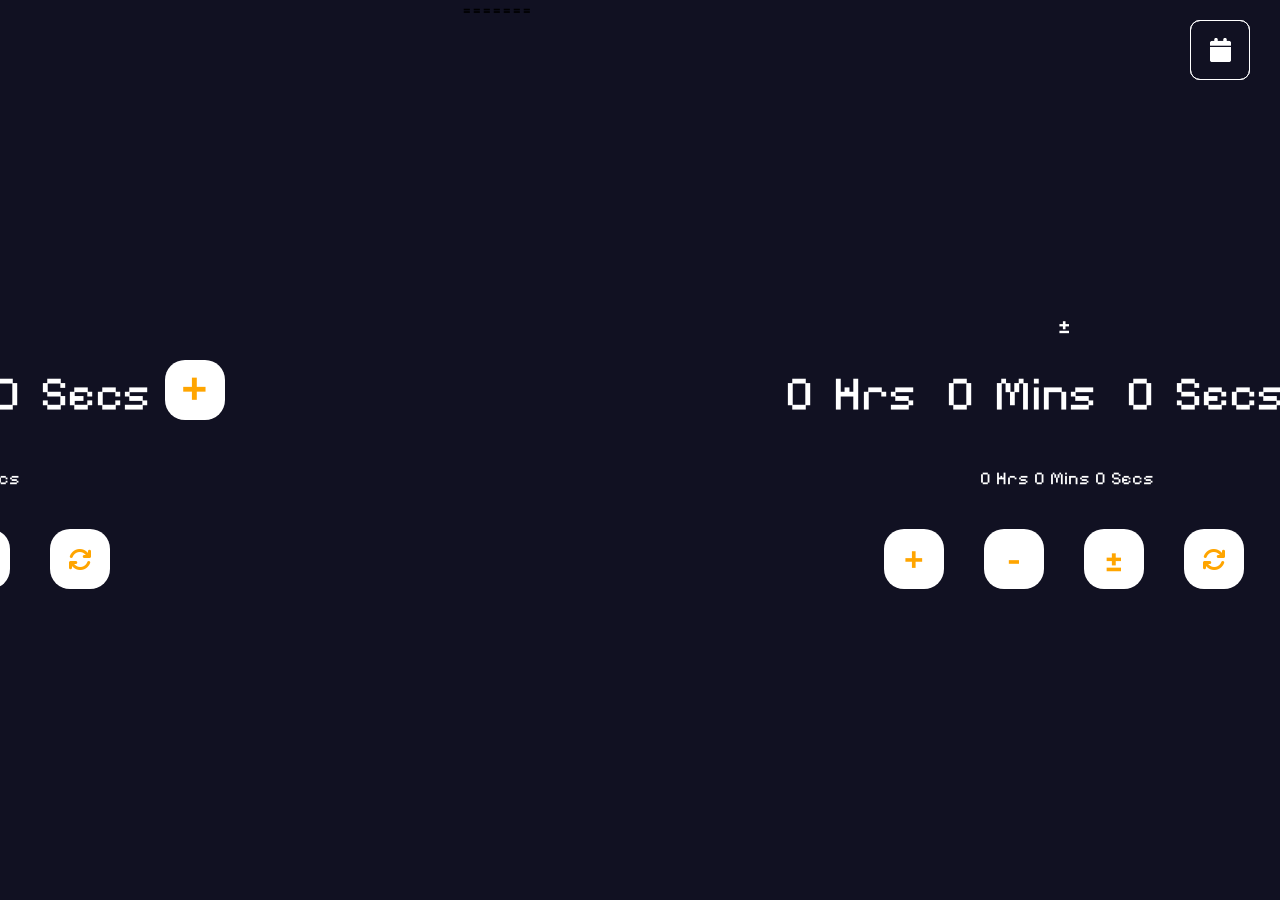
==== index.html @ 6a57f481 "changed index.html" ====
<<<<<<< HEAD
<!DOCTYPE html>
<html lang="en">
<head>
    <link rel="stylesheet" href="https://cdnjs.cloudflare.com/ajax/libs/font-awesome/6.6.0/css/all.min.css" integrity="sha512-Kc323vGBEqzTmouAECnVceyQqyqdsSiqLQISBL29aUW4U/M7pSPA/gEUZQqv1cwx4OnYxTxve5UMg5GT6L4JJg==" crossorigin="anonymous" referrerpolicy="no-referrer" />
    <meta charset="UTF-8">
    <meta name="viewport" content="width=device-width, initial-scale=1.0">
    <title>Document</title>
    <style>
 
@import url('https://fonts.googleapis.com/css2?family=Pixelify+Sans:wght@400..700&display=swap');

*{
    box-sizing: border-box;
    margin:0;
    padding:0;
}

::selection{
    background-color: orange;
}

::-webkit-scrollbar{
width:4px;
}
::-webkit-scrollbar-track{
    background-color: #112;
}

::-webkit-scrollbar-thumb{
    background-color:orange;
    border-radius: 10px;
}

::-webkit-scrollbar:hover ::-webkit-scrollbar{
    width:8px;
    transition:all 0.3s;
}

body{
    background-color: #112;
    font-family: "Pixelify Sans";
    display: flex;
    justify-content: center;
 height:100vh;
 width:100vw;
 overflow-x: hidden;
}

.container{
    width:80vw;
    color:white;
    display:flex;
    flex-direction: column;
 align-items: center;
 justify-content: center;
    padding:30px;
    margin:20px;
}

.timer{
    display: flex;
    flex-direction: row;
    font-size: 48px;
}

.total-time{
    display: flex;
    justify-content: center;
    margin:40px 0;
    font-size: 18px;
}

.select{
    padding:5px;
    border-radius: 15px;
    margin:0 10px;
    transition:all 0.25s;
}

.select:hover{
    cursor:pointer;
}

.total-time span{
    margin:0 5px;
}

.plus-button{
    font-family: "Pixelify Sans";
    display: flex;
    justify-content: center;
    height:60px;
    width:60px;
    border-radius: 20px;
    background-color: white;
    color:orange;
    position: relative;
    /* left:30px; */
    transition: all 0.3s;
}

.plus-button:hover{
    background-color: orange;
    color:white;
    transition: all 0.3s;
    cursor: pointer;
}

.plus-button:active{
    background-color: orangered;
    transition:all 0.3s;
}

.plus{

}

.touch-controls{
    display: flex;
    flex-direction: column;
    justify-content: center;
    align-items: center;
    width:100vw;
}

.toggle-button-container{
    display: none;
    flex-direction: row;
    justify-content: center;
    align-items: center;
    width:inherit;
    margin-bottom:20px;
}

.toggle-button{
    border:2px solid white;
    border-radius: 20px;
    display: flex;
    justify-content: center;
    align-items: center;
    height:60px;
    width:min(400px,80vw);
    transition:all 0.3s;
}

.toggle-button:hover{
    cursor: pointer;
    color:#112;
    background-color: white;
    transition:all 0.3s;
}

.toggle-button:active{
    background-color: #aaa;
    border-color: #aaa;
}

.other-controls{
    display: flex;
    flex-direction: row;
    justify-content: center;
    align-items: center;
}

.other-controls div{
    display: flex;
    flex-direction: row;
    align-items: center;
    justify-content: center;
    margin:0 20px;
    padding:20px;
    font-size: 36px;
}

.increment-amount{
    margin-top:20px;
    position: relative;
    bottom:20px;
    font-size: 24px;
}

.progress{

    width:100%;
    color:white;
    padding: 20px 0;
    position: relative;
    /* display: flex; */
    flex-direction: column;
    justify-content: flex-start;
    overflow: auto;
    
}

#reset{
    display: flex;
    font-size: 24px;
}

.tile{
    background-color: #112;
}

.progress .tile{
    margin:0;
    display: flex;
    flex-direction: column;
    justify-content: flex-start;
    padding:10px 0;
    border: 1px solid white;
    width:100%;
    height:auto;
    margin:auto;
}

.progress-container{
    display: none;
    flex-direction: column;
    justify-content:flex-start;
    position: absolute;
    right:20px;
    top:10px;
    border:1px solid white;
    border-radius: 10px;
    height:auto;
    max-height: 300px;
    width:250px;
    /* background-image: repeating-linear-gradient(40deg, grey 0%, grey 2.5%, white 2.5%, white 5%); */
    backdrop-filter: blur(3px);
    overflow: hidden;
    z-index: 5;
}

.tile h4{
    margin:5px;
}
.tile h4.day{
    text-decoration: underline;
}

.minimize{
    position: absolute;
    top:-40px;
    left:-10px;
    padding:20px;
    color:white;
    font-size: 48px;
    width:20px;
    height:20px;
    background-color: red;
    
}

.minimize:hover{
    cursor: pointer;
}

.borders{
    height:30px;
    width:100%;
    background-image: repeating-linear-gradient(40deg, grey 0%, grey 2.5%, white 2.5%, white 5%);
}

#calendar-icon{
    display: flex;
    justify-content: center;
    align-items: center;
    color:white;
    font-size: 24px;
    border:1px solid white;
    position:absolute;
    top:20px;
    right:30px;
    width:60px;
    height:60px;
    border-radius: 10px;
    padding:10px;
    
}

#calendar-icon:hover{
    background-color: rgb(53, 53, 97);
    cursor: pointer;
}
#calendar-icon:active{
    background-color: rgb(38, 38, 97);
}

@media only screen and (max-width: 650px){
    .timer{
        flex-direction: column;
        align-items: center;
    }

    .select{
        display: flex;
        justify-content: flex-start;
        align-items: center;
        margin:0 15px;
        width:100%;
    }

    #add{
        margin-top:20px;
        display: flex;
        justify-content: center;
        align-items: center;
        padding:20px;
        font-size: 24px;
        width:auto;
    }

    .toggle-button-container{
        display: flex;
    }

    #reset{
        display: none;
    }

    .other-controls{
        justify-content: space-around;
        width:80vw;
    }

    .other-controls div{
        margin:0;
    }
}
    </style>
</head>
<body>
    <!DOCTYPE html>
<html lang="en">
<head>
    <link rel="stylesheet" href="https://cdnjs.cloudflare.com/ajax/libs/font-awesome/6.6.0/css/all.min.css" integrity="sha512-Kc323vGBEqzTmouAECnVceyQqyqdsSiqLQISBL29aUW4U/M7pSPA/gEUZQqv1cwx4OnYxTxve5UMg5GT6L4JJg==" crossorigin="anonymous" referrerpolicy="no-referrer" />
    <link rel="stylesheet" href="styles.css">
    <meta charset="UTF-8">
    <meta name="viewport" content="width=device-width, initial-scale=1.0">
    <title>Document</title>
</head>
<body>
    <div id="calendar-icon">
        <i class="fa fa-calendar" aria-hidden="true"></i>
    </div>
    <div class="progress-container">
        <div id="minimize" class="minimize">-</div>
        <div class="borders"></div>
        <div id='progress' class="progress">
            
            <!-- <div class="tile">
                <h4 class="day">Jul 27, 2024</h4>
                <h4 class="duration">8hrs 47min 13secs</h4>
            </div>
            <div class="tile">
                <h4 class="day">Jul 27, 2024</h4>
                <h4 class="duration">8hrs 47min 13secs</h4>
            </div>
            <div class="tile">
                <h4 class="day">Jul 27, 2024</h4>
                <h4 class="duration">8hrs 47min 13secs</h4>
            </div>
            <div class="tile">
                <h4 class="day">Jul 27, 2024</h4>
                <h4 class="duration">8hrs 47min 13secs</h4>
            </div> -->
        </div>
        <div class="borders"></div>
    </div>
    <div class="container">
        <div class="increment-amount">± <span id="amount"></span></div>
        <div class="timer">
            <span class="select" index="0"><span id="hrs">0&nbsp;</span> Hrs </span> <span class="select" index="1"><span id="mins">0&nbsp;</span> Mins </span> <span class="select" index="2"><span id="secs">0&nbsp;</span> Secs</span>
            <div class="plus-button" id="add">+</div>
        </div>
        <!-- ↵ -->
        

        <div class="total-time"><span id="total-hrs">0</span> Hrs <span id="total-mins">0</span> Mins <span id="total-secs">0</span> Secs</div>
<div class="touch-controls">
    <div class="toggle-button-container">
        <div id='toggle-button' class="toggle-button">± Toggle</div>
    </div>
    <div class="other-controls">
        <div id='plus' class="plus-button">+</div>
        <div id="minus" class="plus-button">-</div>
        <div id="toggle" class="plus-button">±</div>
        <div id="reset" class="plus-button"><i class="fa fa-refresh" aria-hidden="true"></i></div>
    </div>
</div>
    </div>

    
    <!-- Water Alarm -->
    <audio id="water-alarm">
        <source src="pouring_water_short.mp3" type="audio/ogg">
    </audio>

    <!-- Key Press Sounds -->
     <audio id="key-press-1">
        <source src="key_press_1.mp3" type="audio/ogg">
     </audio>

     <audio id="key-press-2">
        <source src="key_press_2.mp3" type="audio/ogg">
     </audio>

     <audio id="key-press-3">
        <source src="key_press_3.mp3" type="audio/ogg">
     </audio>

     <audio id="key-press-4">
        <source src="key_press_4.mp3" type="audio/ogg">
     </audio>

     <audio id="key-press-5">
        <source src="key_press_5.mp3" type="audio/ogg">
     </audio>

     <audio id="key-press-6">
        <source src="key_press_6.mp3" type="audio/ogg">
     </audio>

     <audio id="key-press-7">
        <source src="key_press_7.mp3" type="audio/ogg">
     </audio>
     
    <script src="index.js"></script> 

<script>
    let hrs = document.getElementById('hrs');
let mins = document.getElementById('mins');
let secs = document.getElementById('secs');
let totalHrs = document.getElementById('total-hrs');
let totalMins = document.getElementById('total-mins');
let totalSecs = document.getElementById('total-secs');
let amount = document.getElementById('amount');
let changeFactorHrs = 1;
let changeFactorMins = 10;
let changeFactorSecs = 10;
let incrMode = 0;
let changeFactor = changeFactorMins;
let select = [hrs,mins,secs];
let activeField = mins.id;
let selectIndex = 1;
let currAmount = changeFactorMins;
let progress = document.getElementById('progress');
let progressContainer = document.getElementsByClassName('progress-container')[0];
let date = new Date();
let today = generateDate(date);
let showProgress = false;

initTiles();
console.log(localStorage);
let totalDuration = (localStorage.getItem("current"))?(localStorage.getItem("current").split(',')):(localStorage.setItem("current","0,0,0"),['0','0','0']);
[totalHrs.innerHTML,totalMins.innerHTML,totalSecs.innerHTML] = [...totalDuration];
if(localStorage.getItem('current_date') === null)
    localStorage.setItem("current_date",`${today}`);
if(today != localStorage.getItem("current_date")){
    console.log("new entry");
    localStorage.setItem(`${localStorage.getItem("current_date")}`,`${localStorage.getItem("current")}`);
    initTiles();
    localStorage.setItem("current","0,0,0");
    localStorage.setItem("current_date",`${today}`);
    [totalHrs.innerHTML,totalMins.innerHTML,totalSecs.innerHTML] = ['0','0','0'];
}

amount.innerHTML = changeFactorMins;

    document.getElementsByClassName('select')[1].style.backgroundColor="orange";


    function generateDate(date){
        let year = date.getFullYear();
        let month = (date.getMonth()+1).toString().padStart(2,'0');
        let day = (date.getDate()).toString().padStart(2,'0');
        let dayName = date.toLocaleDateString('en-US',{weekday:'short'});
        return `_${day}-${month}-${year}-${dayName}`;
    }

    function clearSelection(){
        document.querySelectorAll('.select').forEach((field)=>{
            field.style.backgroundColor="";
        });
    }

    function selectField(i){
        playKeyPress(switchKeySound);
        clearSelection();
        
        activeField = document.getElementsByClassName('select')[i].children[0].id;
        document.getElementsByClassName('select')[i].style.backgroundColor="orange";
        if(activeField == "hrs"){
            changeFactor = changeFactorHrs;
        }
        if(activeField == "mins"){
            changeFactor = changeFactorMins;
        }
        if(activeField == "secs"){
            changeFactor = changeFactorSecs;
        }
        setAmount();
    }

    function toggle(){
        playKeyPress(toggleKeySound);
        incrMode = !incrMode;
        setAmount();
    }

    function reset(){
        playKeyPress(resetKeySound);
        document.getElementById(activeField).innerHTML = `${0}&nbsp;`;
    }

    function setAmount(){
        if(incrMode){
            amount.innerHTML = "1";
            return;
        }
        if(activeField == "hrs"){
            amount.innerHTML = changeFactorHrs;
        }
        if(activeField == "mins"){
            amount.innerHTML = changeFactorMins;
        }
        if(activeField == "secs"){
            amount.innerHTML = changeFactorSecs;
        }
    }

    function plus(){
        playKeyPress(changeKeySound);
        let val = parseInt(document.getElementById(activeField).innerHTML);
        document.getElementById(activeField).innerHTML = `${(val + (incrMode?1:changeFactor))%60}&nbsp;`;
    }

    function minus(){
        playKeyPress(changeKeySound);
        let val = parseInt(document.getElementById(activeField).innerHTML);
        if((val - (incrMode?1:changeFactor)) >= 0)
        document.getElementById(activeField).innerHTML = `${val - (incrMode?1:changeFactor)}&nbsp;`;
    }

    function updateTimer(hrs,mins,secs){
        let _secs = (parseInt(totalSecs.innerHTML))+secs;
        let _mins = (parseInt(totalMins.innerHTML))+mins;
        let _hrs = (parseInt(totalHrs.innerHTML))+hrs;
        totalHrs.innerHTML = _hrs + parseInt(_mins/60);
        totalMins.innerHTML =  _mins%60+ parseInt(_secs/60);
        totalSecs.innerHTML = _secs%60;
        localStorage.setItem("current",`${totalHrs.innerHTML},${totalMins.innerHTML},${totalSecs.innerHTML}`);
    }

    function playKeyPress(keySound){
        let keyPress = document.getElementById(`key-press-${keySound}`);
        keyPress.currentTime = 0;
        keyPress.play();
    }

    function sendUpdate(){
        playKeyPress(enterKeySound);
        let _hrs = parseInt(hrs.innerHTML);
        let _mins = parseInt(mins.innerHTML);
        let _secs = parseInt(secs.innerHTML);
        updateTimer(_hrs,_mins,_secs);
    }

    function resetValues(){
        playKeyPress(resetKeySound);
        for(let i=0;i<3;i++)
            document.getElementsByClassName('select')[i].children[0].innerHTML = `${0}&nbsp;`;
        incrMode = 0;
        setAmount();
    }

    function initTiles(){
        progress.innerHTML = "";
        let keys = Object.keys(localStorage);
        keys.sort();
        for(let i=0;i<keys.length;i++){
            let key = keys[i];
            if(key[0] == "_"){
                generateTile(key);
            }
        }
    }
    
    function generateTile(date){
        let current = localStorage.getItem(`${date}`).split(',');
        date = date.substr(1).split('-');
        let month = new Date(parseInt(date[2]),parseInt(date[1])-1);
        month = month.toLocaleDateString('en-US',{month:'short'});
        progress.insertAdjacentHTML('beforeend',`
            <div class="tile">
            <h4 class="day">${date[3]}, ${date[0]} ${month} ${date[2]} </h4>
            <h4 class="duration">${current[0]}Hrs ${current[1]}Mins ${current[2]}Secs</h4>
            </div>
            `);        
    }


document.getElementById('plus').addEventListener('click',plus);
document.getElementById('minus').addEventListener('click',minus);
document.getElementById('toggle-button').addEventListener('click',toggle);
document.getElementById('toggle').addEventListener('click',toggle);
document.getElementById('reset').addEventListener('click',reset);
document.getElementById('calendar-icon').addEventListener('click',()=>{
    playKeyPress(switchKeySound);
    progressContainer.style.display="flex";
    document.getElementById('calendar-icon').style.display="none";
});

document.getElementById('minimize').addEventListener('click',()=>{
    playKeyPress(switchKeySound);
    progressContainer.style.display="none";
    document.getElementById('calendar-icon').style.display="flex";
})
    
document.getElementById('add').addEventListener('click',()=>{
    sendUpdate();
    resetValues();
});
document.querySelectorAll('.select').forEach((field)=>{
    
    field.addEventListener('click',()=>{
        clearSelection();
        selectField(field.getAttribute('index'));
    });
});
document.body.addEventListener('keydown',(e)=>{
    let key = e.key;
    // e.preventDefault();
    
    if(e.ctrlKey && key == "r"){
        resetValues();
    }

    if(key == "r"){
        reset();
    }

    if(key == "e"){
        toggle();
         
    }

    if(key == "ArrowRight"){
        
        selectIndex = (selectIndex+1)%3;
        selectField(selectIndex);
    }
    if(key == "ArrowLeft"){
        
        selectIndex = (selectIndex-1 + 3)%3;
        selectField(selectIndex);
    }
    
    if(key == "d"){
        plus();
         
    }
    if(key == "s"){
        minus();
         
    }

    if(key == "Enter"){
        
        sendUpdate();
        resetValues();
    }
});

window.addEventListener('load',()=>{
    if(window.innerWidth <= 700){
        document.getElementById('add').innerHTML = "+ Add Duration";
    } else {
        document.getElementById('add').innerHTML = "+";
    }
})

window.addEventListener('resize',()=>{
    if(window.innerWidth <= 700){
        document.getElementById('add').innerHTML = "+ Add Duration";
    } else {
        document.getElementById('add').innerHTML = "+";
    }
})

//Water alarm

let waterAlarm = document.getElementById('water-alarm');
let time = (1000) * 60 * 60;
// time = 10000;
setInterval(() => {
    waterAlarm.play();
}, time);


// Key press sounds 
let enterKeySound = 1;
let changeKeySound = 3;
let resetKeySound = 4;
let toggleKeySound = 6;
let switchKeySound = 7;
</script> 
</body>
</html>
=======
<!DOCTYPE html>
<html lang="en">
<head>
    <link rel="stylesheet" href="https://cdnjs.cloudflare.com/ajax/libs/font-awesome/6.6.0/css/all.min.css" integrity="sha512-Kc323vGBEqzTmouAECnVceyQqyqdsSiqLQISBL29aUW4U/M7pSPA/gEUZQqv1cwx4OnYxTxve5UMg5GT6L4JJg==" crossorigin="anonymous" referrerpolicy="no-referrer" />
    <meta charset="UTF-8">
    <meta name="viewport" content="width=device-width, initial-scale=1.0">
    <title>Document</title>
    <style>
 
@import url('https://fonts.googleapis.com/css2?family=Pixelify+Sans:wght@400..700&display=swap');

*{
    box-sizing: border-box;
    margin:0;
    padding:0;
}

::selection{
    background-color: orange;
}

::-webkit-scrollbar{
width:4px;
}
::-webkit-scrollbar-track{
    background-color: #112;
}

::-webkit-scrollbar-thumb{
    background-color:orange;
    border-radius: 10px;
}

::-webkit-scrollbar:hover ::-webkit-scrollbar{
    width:8px;
    transition:all 0.3s;
}

body{
    background-color: #112;
    font-family: "Pixelify Sans";
    display: flex;
    justify-content: center;
 height:100vh;
 width:100vw;
 overflow-x: hidden;
}

.container{
    width:80vw;
    color:white;
    display:flex;
    flex-direction: column;
 align-items: center;
 justify-content: center;
    padding:30px;
    margin:20px;
}

.timer{
    display: flex;
    flex-direction: row;
    font-size: 48px;
}

.total-time{
    display: flex;
    justify-content: center;
    margin:40px 0;
    font-size: 18px;
}

.select{
    padding:5px;
    border-radius: 15px;
    margin:0 10px;
    transition:all 0.25s;
}

.select:hover{
    cursor:pointer;
}

.total-time span{
    margin:0 5px;
}

.plus-button{
    font-family: "Pixelify Sans";
    display: flex;
    justify-content: center;
    height:60px;
    width:60px;
    border-radius: 20px;
    background-color: white;
    color:orange;
    position: relative;
    /* left:30px; */
    transition: all 0.3s;
}

.plus-button:hover{
    background-color: orange;
    color:white;
    transition: all 0.3s;
    cursor: pointer;
}

.plus-button:active{
    background-color: orangered;
    transition:all 0.3s;
}

.plus{

}

.touch-controls{
    display: flex;
    flex-direction: column;
    justify-content: center;
    align-items: center;
    width:100vw;
}

.toggle-button-container{
    display: none;
    flex-direction: row;
    justify-content: center;
    align-items: center;
    width:inherit;
    margin-bottom:20px;
}

.toggle-button{
    border:2px solid white;
    border-radius: 20px;
    display: flex;
    justify-content: center;
    align-items: center;
    height:60px;
    width:min(400px,80vw);
    transition:all 0.3s;
}

.toggle-button:hover{
    cursor: pointer;
    color:#112;
    background-color: white;
    transition:all 0.3s;
}

.toggle-button:active{
    background-color: #aaa;
    border-color: #aaa;
}

.other-controls{
    display: flex;
    flex-direction: row;
    justify-content: center;
    align-items: center;
}

.other-controls div{
    display: flex;
    flex-direction: row;
    align-items: center;
    justify-content: center;
    margin:0 20px;
    padding:20px;
    font-size: 36px;
}

.increment-amount{
    margin-top:20px;
    position: relative;
    bottom:20px;
    font-size: 24px;
}

.progress{

    width:100%;
    color:white;
    padding: 20px 0;
    position: relative;
    /* display: flex; */
    flex-direction: column;
    justify-content: flex-start;
    overflow: auto;
    
}

#reset{
    display: flex;
    font-size: 24px;
}

.tile{
    background-color: #112;
}

.progress .tile{
    margin:0;
    display: flex;
    flex-direction: column;
    justify-content: flex-start;
    padding:10px 0;
    border: 1px solid white;
    width:100%;
    height:auto;
    margin:auto;
}

.progress-container{
    display: none;
    flex-direction: column;
    justify-content:flex-start;
    position: absolute;
    right:20px;
    top:10px;
    border:1px solid white;
    border-radius: 10px;
    height:auto;
    max-height: 300px;
    width:250px;
    /* background-image: repeating-linear-gradient(40deg, grey 0%, grey 2.5%, white 2.5%, white 5%); */
    backdrop-filter: blur(3px);
    overflow: hidden;
    z-index: 5;
}

.tile h4{
    margin:5px;
}
.tile h4.day{
    text-decoration: underline;
}

.minimize{
    position: absolute;
    top:-40px;
    left:-10px;
    padding:20px;
    color:white;
    font-size: 48px;
    width:20px;
    height:20px;
    background-color: red;
    
}

.minimize:hover{
    cursor: pointer;
}

.borders{
    height:30px;
    width:100%;
    background-image: repeating-linear-gradient(40deg, grey 0%, grey 2.5%, white 2.5%, white 5%);
}

#calendar-icon{
    display: flex;
    justify-content: center;
    align-items: center;
    color:white;
    font-size: 24px;
    border:1px solid white;
    position:absolute;
    top:20px;
    right:30px;
    width:60px;
    height:60px;
    border-radius: 10px;
    padding:10px;
    
}

#calendar-icon:hover{
    background-color: rgb(53, 53, 97);
    cursor: pointer;
}
#calendar-icon:active{
    background-color: rgb(38, 38, 97);
}

@media only screen and (max-width: 650px){
    .timer{
        flex-direction: column;
        align-items: center;
    }

    .select{
        display: flex;
        justify-content: flex-start;
        align-items: center;
        margin:0 15px;
        width:100%;
    }

    #add{
        margin-top:20px;
        display: flex;
        justify-content: center;
        align-items: center;
        padding:20px;
        font-size: 24px;
        width:auto;
    }

    .toggle-button-container{
        display: flex;
    }

    #reset{
        display: none;
    }

    .other-controls{
        justify-content: space-around;
        width:80vw;
    }

    .other-controls div{
        margin:0;
    }
}
    </style>
</head>
<body>
    <!DOCTYPE html>
<html lang="en">
<head>
    <link rel="stylesheet" href="https://cdnjs.cloudflare.com/ajax/libs/font-awesome/6.6.0/css/all.min.css" integrity="sha512-Kc323vGBEqzTmouAECnVceyQqyqdsSiqLQISBL29aUW4U/M7pSPA/gEUZQqv1cwx4OnYxTxve5UMg5GT6L4JJg==" crossorigin="anonymous" referrerpolicy="no-referrer" />
    <link rel="stylesheet" href="styles.css">
    <meta charset="UTF-8">
    <meta name="viewport" content="width=device-width, initial-scale=1.0">
    <title>Document</title>
</head>
<body>
    <div id="calendar-icon">
        <i class="fa fa-calendar" aria-hidden="true"></i>
    </div>
    <div class="progress-container">
        <div id="minimize" class="minimize">-</div>
        <div class="borders"></div>
        <div id='progress' class="progress">
            
            <!-- <div class="tile">
                <h4 class="day">Jul 27, 2024</h4>
                <h4 class="duration">8hrs 47min 13secs</h4>
            </div>
            <div class="tile">
                <h4 class="day">Jul 27, 2024</h4>
                <h4 class="duration">8hrs 47min 13secs</h4>
            </div>
            <div class="tile">
                <h4 class="day">Jul 27, 2024</h4>
                <h4 class="duration">8hrs 47min 13secs</h4>
            </div>
            <div class="tile">
                <h4 class="day">Jul 27, 2024</h4>
                <h4 class="duration">8hrs 47min 13secs</h4>
            </div> -->
        </div>
        <div class="borders"></div>
    </div>
    <div class="container">
        <div class="increment-amount">± <span id="amount"></span></div>
        <div class="timer">
            <span class="select" index="0"><span id="hrs">0&nbsp;</span> Hrs </span> <span class="select" index="1"><span id="mins">0&nbsp;</span> Mins </span> <span class="select" index="2"><span id="secs">0&nbsp;</span> Secs</span>
            <div class="plus-button" id="add">+</div>
        </div>
        <!-- ↵ -->
        

        <div class="total-time"><span id="total-hrs">0</span> Hrs <span id="total-mins">0</span> Mins <span id="total-secs">0</span> Secs</div>
<div class="touch-controls">
    <div class="toggle-button-container">
        <div id='toggle-button' class="toggle-button">± Toggle</div>
    </div>
    <div class="other-controls">
        <div id='plus' class="plus-button">+</div>
        <div id="minus" class="plus-button">-</div>
        <div id="toggle" class="plus-button">±</div>
        <div id="reset" class="plus-button"><i class="fa fa-refresh" aria-hidden="true"></i></div>
    </div>
</div>
    </div>

    
    <!-- Water Alarm -->
    <audio id="water-alarm">
        <source src="pouring_water_short.mp3" type="audio/ogg">
    </audio>

    <!-- Key Press Sounds -->
     <audio id="key-press-1">
        <source src="key_press_1.mp3" type="audio/ogg">
     </audio>

     <audio id="key-press-2">
        <source src="key_press_2.mp3" type="audio/ogg">
     </audio>

     <audio id="key-press-3">
        <source src="key_press_3.mp3" type="audio/ogg">
     </audio>

     <audio id="key-press-4">
        <source src="key_press_4.mp3" type="audio/ogg">
     </audio>

     <audio id="key-press-5">
        <source src="key_press_5.mp3" type="audio/ogg">
     </audio>

     <audio id="key-press-6">
        <source src="key_press_6.mp3" type="audio/ogg">
     </audio>

     <audio id="key-press-7">
        <source src="key_press_7.mp3" type="audio/ogg">
     </audio>
     
    <script src="index.js"></script> 

<script>
    let hrs = document.getElementById('hrs');
let mins = document.getElementById('mins');
let secs = document.getElementById('secs');
let totalHrs = document.getElementById('total-hrs');
let totalMins = document.getElementById('total-mins');
let totalSecs = document.getElementById('total-secs');
let amount = document.getElementById('amount');
let changeFactorHrs = 1;
let changeFactorMins = 10;
let changeFactorSecs = 10;
let incrMode = 0;
let changeFactor = changeFactorMins;
let select = [hrs,mins,secs];
let activeField = mins.id;
let selectIndex = 1;
let currAmount = changeFactorMins;
let progress = document.getElementById('progress');
let progressContainer = document.getElementsByClassName('progress-container')[0];
let date = new Date();
let today = generateDate(date);
let showProgress = false;

initTiles();
console.log(localStorage);
let totalDuration = (localStorage.getItem("current"))?(localStorage.getItem("current").split(',')):(localStorage.setItem("current","0,0,0"),['0','0','0']);
[totalHrs.innerHTML,totalMins.innerHTML,totalSecs.innerHTML] = [...totalDuration];
if(localStorage.getItem('current_date') === null)
    localStorage.setItem("current_date",`${today}`);
if(today != localStorage.getItem("current_date")){
    console.log("new entry");
    localStorage.setItem(`${localStorage.getItem("current_date")}`,`${localStorage.getItem("current")}`);
    initTiles();
    localStorage.setItem("current","0,0,0");
    localStorage.setItem("current_date",`${today}`);
    [totalHrs.innerHTML,totalMins.innerHTML,totalSecs.innerHTML] = ['0','0','0'];
}

amount.innerHTML = changeFactorMins;

    document.getElementsByClassName('select')[1].style.backgroundColor="orange";


    function generateDate(date){
        let year = date.getFullYear();
        let month = (date.getMonth()+1).toString().padStart(2,'0');
        let day = (date.getDate()).toString().padStart(2,'0');
        let dayName = date.toLocaleDateString('en-US',{weekday:'short'});
        return `_${day}-${month}-${year}-${dayName}`;
    }

    function clearSelection(){
        document.querySelectorAll('.select').forEach((field)=>{
            field.style.backgroundColor="";
        });
    }

    function selectField(i){
        playKeyPress(switchKeySound);
        clearSelection();
        
        activeField = document.getElementsByClassName('select')[i].children[0].id;
        document.getElementsByClassName('select')[i].style.backgroundColor="orange";
        if(activeField == "hrs"){
            changeFactor = changeFactorHrs;
        }
        if(activeField == "mins"){
            changeFactor = changeFactorMins;
        }
        if(activeField == "secs"){
            changeFactor = changeFactorSecs;
        }
        setAmount();
    }

    function toggle(){
        playKeyPress(toggleKeySound);
        incrMode = !incrMode;
        setAmount();
    }

    function reset(){
        playKeyPress(resetKeySound);
        document.getElementById(activeField).innerHTML = `${0}&nbsp;`;
    }

    function setAmount(){
        if(incrMode){
            amount.innerHTML = "1";
            return;
        }
        if(activeField == "hrs"){
            amount.innerHTML = changeFactorHrs;
        }
        if(activeField == "mins"){
            amount.innerHTML = changeFactorMins;
        }
        if(activeField == "secs"){
            amount.innerHTML = changeFactorSecs;
        }
    }

    function plus(){
        playKeyPress(changeKeySound);
        let val = parseInt(document.getElementById(activeField).innerHTML);
        document.getElementById(activeField).innerHTML = `${(val + (incrMode?1:changeFactor))%60}&nbsp;`;
    }

    function minus(){
        playKeyPress(changeKeySound);
        let val = parseInt(document.getElementById(activeField).innerHTML);
        if((val - (incrMode?1:changeFactor)) >= 0)
        document.getElementById(activeField).innerHTML = `${val - (incrMode?1:changeFactor)}&nbsp;`;
    }

    function updateTimer(hrs,mins,secs){
        let _secs = (parseInt(totalSecs.innerHTML))+secs;
        let _mins = (parseInt(totalMins.innerHTML))+mins;
        let _hrs = (parseInt(totalHrs.innerHTML))+hrs;
        totalHrs.innerHTML = _hrs + parseInt(_mins/60);
        totalMins.innerHTML =  _mins%60+ parseInt(_secs/60);
        totalSecs.innerHTML = _secs%60;
        localStorage.setItem("current",`${totalHrs.innerHTML},${totalMins.innerHTML},${totalSecs.innerHTML}`);
    }

    function playKeyPress(keySound){
        let keyPress = document.getElementById(`key-press-${keySound}`);
        keyPress.currentTime = 0;
        keyPress.play();
    }

    function sendUpdate(){
        playKeyPress(enterKeySound);
        let _hrs = parseInt(hrs.innerHTML);
        let _mins = parseInt(mins.innerHTML);
        let _secs = parseInt(secs.innerHTML);
        updateTimer(_hrs,_mins,_secs);
    }

    function resetValues(){
        playKeyPress(resetKeySound);
        for(let i=0;i<3;i++)
            document.getElementsByClassName('select')[i].children[0].innerHTML = `${0}&nbsp;`;
        incrMode = 0;
        setAmount();
    }

    function initTiles(){
        progress.innerHTML = "";
        let keys = Object.keys(localStorage);
        keys.sort();
        for(let i=0;i<keys.length;i++){
            let key = keys[i];
            if(key[0] == "_"){
                generateTile(key);
            }
        }
    }
    
    function generateTile(date){
        let current = localStorage.getItem(`${date}`).split(',');
        date = date.substr(1).split('-');
        let month = new Date(parseInt(date[2]),parseInt(date[1])-1);
        month = month.toLocaleDateString('en-US',{month:'short'});
        progress.insertAdjacentHTML('beforeend',`
            <div class="tile">
            <h4 class="day">${date[3]}, ${date[0]} ${month} ${date[2]} </h4>
            <h4 class="duration">${current[0]}Hrs ${current[1]}Mins ${current[2]}Secs</h4>
            </div>
            `);        
    }


document.getElementById('plus').addEventListener('click',plus);
document.getElementById('minus').addEventListener('click',minus);
document.getElementById('toggle-button').addEventListener('click',toggle);
document.getElementById('toggle').addEventListener('click',toggle);
document.getElementById('reset').addEventListener('click',reset);
document.getElementById('calendar-icon').addEventListener('click',()=>{
    playKeyPress(switchKeySound);
    progressContainer.style.display="flex";
    document.getElementById('calendar-icon').style.display="none";
});

document.getElementById('minimize').addEventListener('click',()=>{
    playKeyPress(switchKeySound);
    progressContainer.style.display="none";
    document.getElementById('calendar-icon').style.display="flex";
})
    
document.getElementById('add').addEventListener('click',()=>{
    sendUpdate();
    resetValues();
});
document.querySelectorAll('.select').forEach((field)=>{
    
    field.addEventListener('click',()=>{
        clearSelection();
        selectField(field.getAttribute('index'));
    });
});
document.body.addEventListener('keydown',(e)=>{
    let key = e.key;
    // e.preventDefault();
    
    if(e.ctrlKey && key == "r"){
        resetValues();
    }

    if(key == "r"){
        reset();
    }

    if(key == "e"){
        toggle();
         
    }

    if(key == "ArrowRight"){
        
        selectIndex = (selectIndex+1)%3;
        selectField(selectIndex);
    }
    if(key == "ArrowLeft"){
        
        selectIndex = (selectIndex-1 + 3)%3;
        selectField(selectIndex);
    }
    
    if(key == "d"){
        plus();
         
    }
    if(key == "s"){
        minus();
         
    }

    if(key == "Enter"){
        
        sendUpdate();
        resetValues();
    }
});

window.addEventListener('load',()=>{
    if(window.innerWidth <= 700){
        document.getElementById('add').innerHTML = "+ Add Duration";
    } else {
        document.getElementById('add').innerHTML = "+";
    }
})

window.addEventListener('resize',()=>{
    if(window.innerWidth <= 700){
        document.getElementById('add').innerHTML = "+ Add Duration";
    } else {
        document.getElementById('add').innerHTML = "+";
    }
})

//Water alarm

let waterAlarm = document.getElementById('water-alarm');
let time = (1000) * 60 * 60;
// time = 10000;
setInterval(() => {
    waterAlarm.play();
}, time);


// Key press sounds 
let enterKeySound = 1;
let changeKeySound = 3;
let resetKeySound = 4;
let toggleKeySound = 6;
let switchKeySound = 7;
</script> 
</body>
</html>
>>>>>>> ae5406e02dd4055eccb7bdb966dc157f6a686254
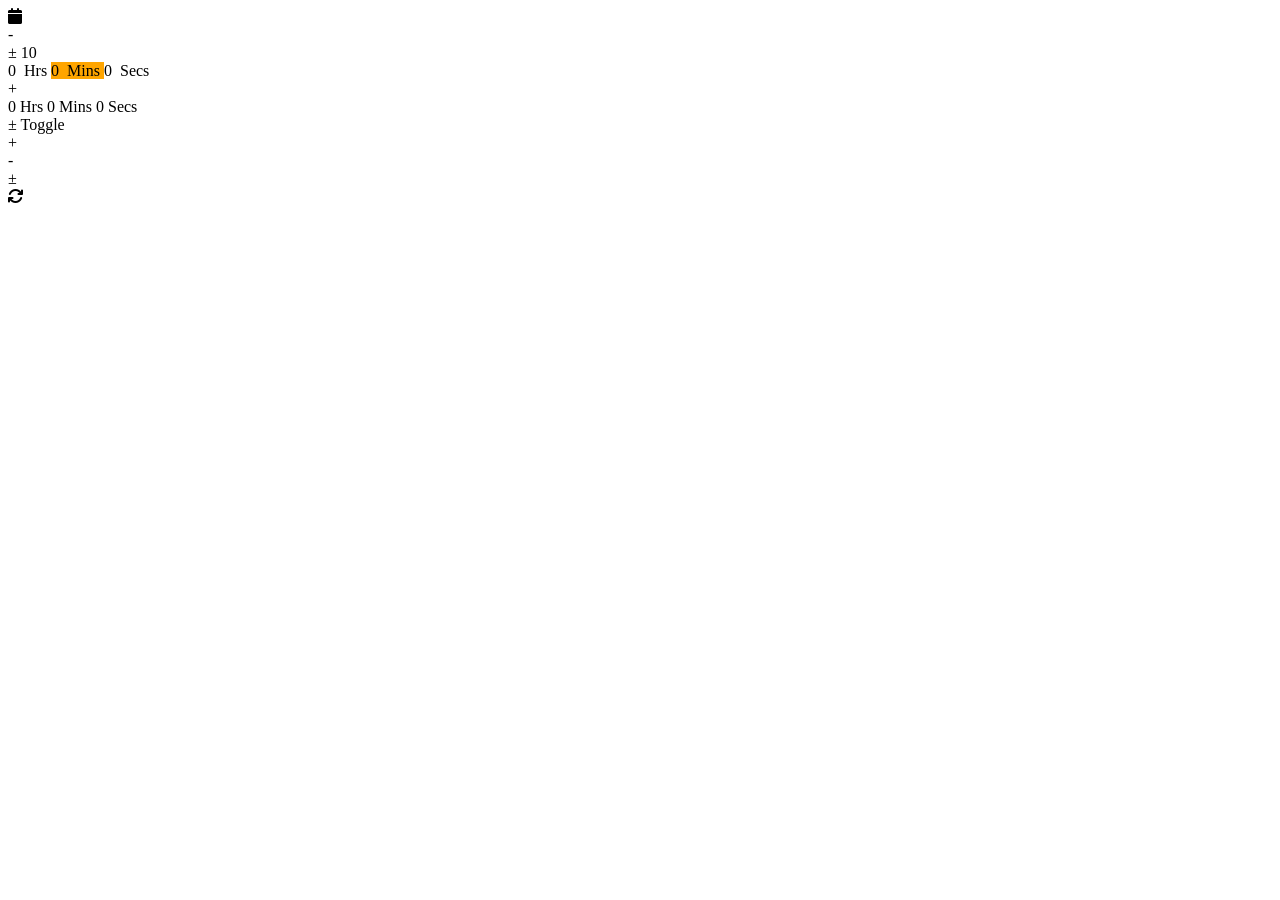
==== commit c9c9774c: "fixed index.html" ====
--- a/index.html
+++ b/index.html
@@ -1,337 +1,4 @@
-<<<<<<< HEAD
 <!DOCTYPE html>
-<html lang="en">
-<head>
-    <link rel="stylesheet" href="https://cdnjs.cloudflare.com/ajax/libs/font-awesome/6.6.0/css/all.min.css" integrity="sha512-Kc323vGBEqzTmouAECnVceyQqyqdsSiqLQISBL29aUW4U/M7pSPA/gEUZQqv1cwx4OnYxTxve5UMg5GT6L4JJg==" crossorigin="anonymous" referrerpolicy="no-referrer" />
-    <meta charset="UTF-8">
-    <meta name="viewport" content="width=device-width, initial-scale=1.0">
-    <title>Document</title>
-    <style>
- 
-@import url('https://fonts.googleapis.com/css2?family=Pixelify+Sans:wght@400..700&display=swap');
-
-*{
-    box-sizing: border-box;
-    margin:0;
-    padding:0;
-}
-
-::selection{
-    background-color: orange;
-}
-
-::-webkit-scrollbar{
-width:4px;
-}
-::-webkit-scrollbar-track{
-    background-color: #112;
-}
-
-::-webkit-scrollbar-thumb{
-    background-color:orange;
-    border-radius: 10px;
-}
-
-::-webkit-scrollbar:hover ::-webkit-scrollbar{
-    width:8px;
-    transition:all 0.3s;
-}
-
-body{
-    background-color: #112;
-    font-family: "Pixelify Sans";
-    display: flex;
-    justify-content: center;
- height:100vh;
- width:100vw;
- overflow-x: hidden;
-}
-
-.container{
-    width:80vw;
-    color:white;
-    display:flex;
-    flex-direction: column;
- align-items: center;
- justify-content: center;
-    padding:30px;
-    margin:20px;
-}
-
-.timer{
-    display: flex;
-    flex-direction: row;
-    font-size: 48px;
-}
-
-.total-time{
-    display: flex;
-    justify-content: center;
-    margin:40px 0;
-    font-size: 18px;
-}
-
-.select{
-    padding:5px;
-    border-radius: 15px;
-    margin:0 10px;
-    transition:all 0.25s;
-}
-
-.select:hover{
-    cursor:pointer;
-}
-
-.total-time span{
-    margin:0 5px;
-}
-
-.plus-button{
-    font-family: "Pixelify Sans";
-    display: flex;
-    justify-content: center;
-    height:60px;
-    width:60px;
-    border-radius: 20px;
-    background-color: white;
-    color:orange;
-    position: relative;
-    /* left:30px; */
-    transition: all 0.3s;
-}
-
-.plus-button:hover{
-    background-color: orange;
-    color:white;
-    transition: all 0.3s;
-    cursor: pointer;
-}
-
-.plus-button:active{
-    background-color: orangered;
-    transition:all 0.3s;
-}
-
-.plus{
-
-}
-
-.touch-controls{
-    display: flex;
-    flex-direction: column;
-    justify-content: center;
-    align-items: center;
-    width:100vw;
-}
-
-.toggle-button-container{
-    display: none;
-    flex-direction: row;
-    justify-content: center;
-    align-items: center;
-    width:inherit;
-    margin-bottom:20px;
-}
-
-.toggle-button{
-    border:2px solid white;
-    border-radius: 20px;
-    display: flex;
-    justify-content: center;
-    align-items: center;
-    height:60px;
-    width:min(400px,80vw);
-    transition:all 0.3s;
-}
-
-.toggle-button:hover{
-    cursor: pointer;
-    color:#112;
-    background-color: white;
-    transition:all 0.3s;
-}
-
-.toggle-button:active{
-    background-color: #aaa;
-    border-color: #aaa;
-}
-
-.other-controls{
-    display: flex;
-    flex-direction: row;
-    justify-content: center;
-    align-items: center;
-}
-
-.other-controls div{
-    display: flex;
-    flex-direction: row;
-    align-items: center;
-    justify-content: center;
-    margin:0 20px;
-    padding:20px;
-    font-size: 36px;
-}
-
-.increment-amount{
-    margin-top:20px;
-    position: relative;
-    bottom:20px;
-    font-size: 24px;
-}
-
-.progress{
-
-    width:100%;
-    color:white;
-    padding: 20px 0;
-    position: relative;
-    /* display: flex; */
-    flex-direction: column;
-    justify-content: flex-start;
-    overflow: auto;
-    
-}
-
-#reset{
-    display: flex;
-    font-size: 24px;
-}
-
-.tile{
-    background-color: #112;
-}
-
-.progress .tile{
-    margin:0;
-    display: flex;
-    flex-direction: column;
-    justify-content: flex-start;
-    padding:10px 0;
-    border: 1px solid white;
-    width:100%;
-    height:auto;
-    margin:auto;
-}
-
-.progress-container{
-    display: none;
-    flex-direction: column;
-    justify-content:flex-start;
-    position: absolute;
-    right:20px;
-    top:10px;
-    border:1px solid white;
-    border-radius: 10px;
-    height:auto;
-    max-height: 300px;
-    width:250px;
-    /* background-image: repeating-linear-gradient(40deg, grey 0%, grey 2.5%, white 2.5%, white 5%); */
-    backdrop-filter: blur(3px);
-    overflow: hidden;
-    z-index: 5;
-}
-
-.tile h4{
-    margin:5px;
-}
-.tile h4.day{
-    text-decoration: underline;
-}
-
-.minimize{
-    position: absolute;
-    top:-40px;
-    left:-10px;
-    padding:20px;
-    color:white;
-    font-size: 48px;
-    width:20px;
-    height:20px;
-    background-color: red;
-    
-}
-
-.minimize:hover{
-    cursor: pointer;
-}
-
-.borders{
-    height:30px;
-    width:100%;
-    background-image: repeating-linear-gradient(40deg, grey 0%, grey 2.5%, white 2.5%, white 5%);
-}
-
-#calendar-icon{
-    display: flex;
-    justify-content: center;
-    align-items: center;
-    color:white;
-    font-size: 24px;
-    border:1px solid white;
-    position:absolute;
-    top:20px;
-    right:30px;
-    width:60px;
-    height:60px;
-    border-radius: 10px;
-    padding:10px;
-    
-}
-
-#calendar-icon:hover{
-    background-color: rgb(53, 53, 97);
-    cursor: pointer;
-}
-#calendar-icon:active{
-    background-color: rgb(38, 38, 97);
-}
-
-@media only screen and (max-width: 650px){
-    .timer{
-        flex-direction: column;
-        align-items: center;
-    }
-
-    .select{
-        display: flex;
-        justify-content: flex-start;
-        align-items: center;
-        margin:0 15px;
-        width:100%;
-    }
-
-    #add{
-        margin-top:20px;
-        display: flex;
-        justify-content: center;
-        align-items: center;
-        padding:20px;
-        font-size: 24px;
-        width:auto;
-    }
-
-    .toggle-button-container{
-        display: flex;
-    }
-
-    #reset{
-        display: none;
-    }
-
-    .other-controls{
-        justify-content: space-around;
-        width:80vw;
-    }
-
-    .other-controls div{
-        margin:0;
-    }
-}
-    </style>
-</head>
-<body>
-    <!DOCTYPE html>
 <html lang="en">
 <head>
     <link rel="stylesheet" href="https://cdnjs.cloudflare.com/ajax/libs/font-awesome/6.6.0/css/all.min.css" integrity="sha512-Kc323vGBEqzTmouAECnVceyQqyqdsSiqLQISBL29aUW4U/M7pSPA/gEUZQqv1cwx4OnYxTxve5UMg5GT6L4JJg==" crossorigin="anonymous" referrerpolicy="no-referrer" />
@@ -707,715 +374,4 @@
 let switchKeySound = 7;
 </script> 
 </body>
-</html>
-=======
-<!DOCTYPE html>
-<html lang="en">
-<head>
-    <link rel="stylesheet" href="https://cdnjs.cloudflare.com/ajax/libs/font-awesome/6.6.0/css/all.min.css" integrity="sha512-Kc323vGBEqzTmouAECnVceyQqyqdsSiqLQISBL29aUW4U/M7pSPA/gEUZQqv1cwx4OnYxTxve5UMg5GT6L4JJg==" crossorigin="anonymous" referrerpolicy="no-referrer" />
-    <meta charset="UTF-8">
-    <meta name="viewport" content="width=device-width, initial-scale=1.0">
-    <title>Document</title>
-    <style>
- 
-@import url('https://fonts.googleapis.com/css2?family=Pixelify+Sans:wght@400..700&display=swap');
-
-*{
-    box-sizing: border-box;
-    margin:0;
-    padding:0;
-}
-
-::selection{
-    background-color: orange;
-}
-
-::-webkit-scrollbar{
-width:4px;
-}
-::-webkit-scrollbar-track{
-    background-color: #112;
-}
-
-::-webkit-scrollbar-thumb{
-    background-color:orange;
-    border-radius: 10px;
-}
-
-::-webkit-scrollbar:hover ::-webkit-scrollbar{
-    width:8px;
-    transition:all 0.3s;
-}
-
-body{
-    background-color: #112;
-    font-family: "Pixelify Sans";
-    display: flex;
-    justify-content: center;
- height:100vh;
- width:100vw;
- overflow-x: hidden;
-}
-
-.container{
-    width:80vw;
-    color:white;
-    display:flex;
-    flex-direction: column;
- align-items: center;
- justify-content: center;
-    padding:30px;
-    margin:20px;
-}
-
-.timer{
-    display: flex;
-    flex-direction: row;
-    font-size: 48px;
-}
-
-.total-time{
-    display: flex;
-    justify-content: center;
-    margin:40px 0;
-    font-size: 18px;
-}
-
-.select{
-    padding:5px;
-    border-radius: 15px;
-    margin:0 10px;
-    transition:all 0.25s;
-}
-
-.select:hover{
-    cursor:pointer;
-}
-
-.total-time span{
-    margin:0 5px;
-}
-
-.plus-button{
-    font-family: "Pixelify Sans";
-    display: flex;
-    justify-content: center;
-    height:60px;
-    width:60px;
-    border-radius: 20px;
-    background-color: white;
-    color:orange;
-    position: relative;
-    /* left:30px; */
-    transition: all 0.3s;
-}
-
-.plus-button:hover{
-    background-color: orange;
-    color:white;
-    transition: all 0.3s;
-    cursor: pointer;
-}
-
-.plus-button:active{
-    background-color: orangered;
-    transition:all 0.3s;
-}
-
-.plus{
-
-}
-
-.touch-controls{
-    display: flex;
-    flex-direction: column;
-    justify-content: center;
-    align-items: center;
-    width:100vw;
-}
-
-.toggle-button-container{
-    display: none;
-    flex-direction: row;
-    justify-content: center;
-    align-items: center;
-    width:inherit;
-    margin-bottom:20px;
-}
-
-.toggle-button{
-    border:2px solid white;
-    border-radius: 20px;
-    display: flex;
-    justify-content: center;
-    align-items: center;
-    height:60px;
-    width:min(400px,80vw);
-    transition:all 0.3s;
-}
-
-.toggle-button:hover{
-    cursor: pointer;
-    color:#112;
-    background-color: white;
-    transition:all 0.3s;
-}
-
-.toggle-button:active{
-    background-color: #aaa;
-    border-color: #aaa;
-}
-
-.other-controls{
-    display: flex;
-    flex-direction: row;
-    justify-content: center;
-    align-items: center;
-}
-
-.other-controls div{
-    display: flex;
-    flex-direction: row;
-    align-items: center;
-    justify-content: center;
-    margin:0 20px;
-    padding:20px;
-    font-size: 36px;
-}
-
-.increment-amount{
-    margin-top:20px;
-    position: relative;
-    bottom:20px;
-    font-size: 24px;
-}
-
-.progress{
-
-    width:100%;
-    color:white;
-    padding: 20px 0;
-    position: relative;
-    /* display: flex; */
-    flex-direction: column;
-    justify-content: flex-start;
-    overflow: auto;
-    
-}
-
-#reset{
-    display: flex;
-    font-size: 24px;
-}
-
-.tile{
-    background-color: #112;
-}
-
-.progress .tile{
-    margin:0;
-    display: flex;
-    flex-direction: column;
-    justify-content: flex-start;
-    padding:10px 0;
-    border: 1px solid white;
-    width:100%;
-    height:auto;
-    margin:auto;
-}
-
-.progress-container{
-    display: none;
-    flex-direction: column;
-    justify-content:flex-start;
-    position: absolute;
-    right:20px;
-    top:10px;
-    border:1px solid white;
-    border-radius: 10px;
-    height:auto;
-    max-height: 300px;
-    width:250px;
-    /* background-image: repeating-linear-gradient(40deg, grey 0%, grey 2.5%, white 2.5%, white 5%); */
-    backdrop-filter: blur(3px);
-    overflow: hidden;
-    z-index: 5;
-}
-
-.tile h4{
-    margin:5px;
-}
-.tile h4.day{
-    text-decoration: underline;
-}
-
-.minimize{
-    position: absolute;
-    top:-40px;
-    left:-10px;
-    padding:20px;
-    color:white;
-    font-size: 48px;
-    width:20px;
-    height:20px;
-    background-color: red;
-    
-}
-
-.minimize:hover{
-    cursor: pointer;
-}
-
-.borders{
-    height:30px;
-    width:100%;
-    background-image: repeating-linear-gradient(40deg, grey 0%, grey 2.5%, white 2.5%, white 5%);
-}
-
-#calendar-icon{
-    display: flex;
-    justify-content: center;
-    align-items: center;
-    color:white;
-    font-size: 24px;
-    border:1px solid white;
-    position:absolute;
-    top:20px;
-    right:30px;
-    width:60px;
-    height:60px;
-    border-radius: 10px;
-    padding:10px;
-    
-}
-
-#calendar-icon:hover{
-    background-color: rgb(53, 53, 97);
-    cursor: pointer;
-}
-#calendar-icon:active{
-    background-color: rgb(38, 38, 97);
-}
-
-@media only screen and (max-width: 650px){
-    .timer{
-        flex-direction: column;
-        align-items: center;
-    }
-
-    .select{
-        display: flex;
-        justify-content: flex-start;
-        align-items: center;
-        margin:0 15px;
-        width:100%;
-    }
-
-    #add{
-        margin-top:20px;
-        display: flex;
-        justify-content: center;
-        align-items: center;
-        padding:20px;
-        font-size: 24px;
-        width:auto;
-    }
-
-    .toggle-button-container{
-        display: flex;
-    }
-
-    #reset{
-        display: none;
-    }
-
-    .other-controls{
-        justify-content: space-around;
-        width:80vw;
-    }
-
-    .other-controls div{
-        margin:0;
-    }
-}
-    </style>
-</head>
-<body>
-    <!DOCTYPE html>
-<html lang="en">
-<head>
-    <link rel="stylesheet" href="https://cdnjs.cloudflare.com/ajax/libs/font-awesome/6.6.0/css/all.min.css" integrity="sha512-Kc323vGBEqzTmouAECnVceyQqyqdsSiqLQISBL29aUW4U/M7pSPA/gEUZQqv1cwx4OnYxTxve5UMg5GT6L4JJg==" crossorigin="anonymous" referrerpolicy="no-referrer" />
-    <link rel="stylesheet" href="styles.css">
-    <meta charset="UTF-8">
-    <meta name="viewport" content="width=device-width, initial-scale=1.0">
-    <title>Document</title>
-</head>
-<body>
-    <div id="calendar-icon">
-        <i class="fa fa-calendar" aria-hidden="true"></i>
-    </div>
-    <div class="progress-container">
-        <div id="minimize" class="minimize">-</div>
-        <div class="borders"></div>
-        <div id='progress' class="progress">
-            
-            <!-- <div class="tile">
-                <h4 class="day">Jul 27, 2024</h4>
-                <h4 class="duration">8hrs 47min 13secs</h4>
-            </div>
-            <div class="tile">
-                <h4 class="day">Jul 27, 2024</h4>
-                <h4 class="duration">8hrs 47min 13secs</h4>
-            </div>
-            <div class="tile">
-                <h4 class="day">Jul 27, 2024</h4>
-                <h4 class="duration">8hrs 47min 13secs</h4>
-            </div>
-            <div class="tile">
-                <h4 class="day">Jul 27, 2024</h4>
-                <h4 class="duration">8hrs 47min 13secs</h4>
-            </div> -->
-        </div>
-        <div class="borders"></div>
-    </div>
-    <div class="container">
-        <div class="increment-amount">± <span id="amount"></span></div>
-        <div class="timer">
-            <span class="select" index="0"><span id="hrs">0&nbsp;</span> Hrs </span> <span class="select" index="1"><span id="mins">0&nbsp;</span> Mins </span> <span class="select" index="2"><span id="secs">0&nbsp;</span> Secs</span>
-            <div class="plus-button" id="add">+</div>
-        </div>
-        <!-- ↵ -->
-        
-
-        <div class="total-time"><span id="total-hrs">0</span> Hrs <span id="total-mins">0</span> Mins <span id="total-secs">0</span> Secs</div>
-<div class="touch-controls">
-    <div class="toggle-button-container">
-        <div id='toggle-button' class="toggle-button">± Toggle</div>
-    </div>
-    <div class="other-controls">
-        <div id='plus' class="plus-button">+</div>
-        <div id="minus" class="plus-button">-</div>
-        <div id="toggle" class="plus-button">±</div>
-        <div id="reset" class="plus-button"><i class="fa fa-refresh" aria-hidden="true"></i></div>
-    </div>
-</div>
-    </div>
-
-    
-    <!-- Water Alarm -->
-    <audio id="water-alarm">
-        <source src="pouring_water_short.mp3" type="audio/ogg">
-    </audio>
-
-    <!-- Key Press Sounds -->
-     <audio id="key-press-1">
-        <source src="key_press_1.mp3" type="audio/ogg">
-     </audio>
-
-     <audio id="key-press-2">
-        <source src="key_press_2.mp3" type="audio/ogg">
-     </audio>
-
-     <audio id="key-press-3">
-        <source src="key_press_3.mp3" type="audio/ogg">
-     </audio>
-
-     <audio id="key-press-4">
-        <source src="key_press_4.mp3" type="audio/ogg">
-     </audio>
-
-     <audio id="key-press-5">
-        <source src="key_press_5.mp3" type="audio/ogg">
-     </audio>
-
-     <audio id="key-press-6">
-        <source src="key_press_6.mp3" type="audio/ogg">
-     </audio>
-
-     <audio id="key-press-7">
-        <source src="key_press_7.mp3" type="audio/ogg">
-     </audio>
-     
-    <script src="index.js"></script> 
-
-<script>
-    let hrs = document.getElementById('hrs');
-let mins = document.getElementById('mins');
-let secs = document.getElementById('secs');
-let totalHrs = document.getElementById('total-hrs');
-let totalMins = document.getElementById('total-mins');
-let totalSecs = document.getElementById('total-secs');
-let amount = document.getElementById('amount');
-let changeFactorHrs = 1;
-let changeFactorMins = 10;
-let changeFactorSecs = 10;
-let incrMode = 0;
-let changeFactor = changeFactorMins;
-let select = [hrs,mins,secs];
-let activeField = mins.id;
-let selectIndex = 1;
-let currAmount = changeFactorMins;
-let progress = document.getElementById('progress');
-let progressContainer = document.getElementsByClassName('progress-container')[0];
-let date = new Date();
-let today = generateDate(date);
-let showProgress = false;
-
-initTiles();
-console.log(localStorage);
-let totalDuration = (localStorage.getItem("current"))?(localStorage.getItem("current").split(',')):(localStorage.setItem("current","0,0,0"),['0','0','0']);
-[totalHrs.innerHTML,totalMins.innerHTML,totalSecs.innerHTML] = [...totalDuration];
-if(localStorage.getItem('current_date') === null)
-    localStorage.setItem("current_date",`${today}`);
-if(today != localStorage.getItem("current_date")){
-    console.log("new entry");
-    localStorage.setItem(`${localStorage.getItem("current_date")}`,`${localStorage.getItem("current")}`);
-    initTiles();
-    localStorage.setItem("current","0,0,0");
-    localStorage.setItem("current_date",`${today}`);
-    [totalHrs.innerHTML,totalMins.innerHTML,totalSecs.innerHTML] = ['0','0','0'];
-}
-
-amount.innerHTML = changeFactorMins;
-
-    document.getElementsByClassName('select')[1].style.backgroundColor="orange";
-
-
-    function generateDate(date){
-        let year = date.getFullYear();
-        let month = (date.getMonth()+1).toString().padStart(2,'0');
-        let day = (date.getDate()).toString().padStart(2,'0');
-        let dayName = date.toLocaleDateString('en-US',{weekday:'short'});
-        return `_${day}-${month}-${year}-${dayName}`;
-    }
-
-    function clearSelection(){
-        document.querySelectorAll('.select').forEach((field)=>{
-            field.style.backgroundColor="";
-        });
-    }
-
-    function selectField(i){
-        playKeyPress(switchKeySound);
-        clearSelection();
-        
-        activeField = document.getElementsByClassName('select')[i].children[0].id;
-        document.getElementsByClassName('select')[i].style.backgroundColor="orange";
-        if(activeField == "hrs"){
-            changeFactor = changeFactorHrs;
-        }
-        if(activeField == "mins"){
-            changeFactor = changeFactorMins;
-        }
-        if(activeField == "secs"){
-            changeFactor = changeFactorSecs;
-        }
-        setAmount();
-    }
-
-    function toggle(){
-        playKeyPress(toggleKeySound);
-        incrMode = !incrMode;
-        setAmount();
-    }
-
-    function reset(){
-        playKeyPress(resetKeySound);
-        document.getElementById(activeField).innerHTML = `${0}&nbsp;`;
-    }
-
-    function setAmount(){
-        if(incrMode){
-            amount.innerHTML = "1";
-            return;
-        }
-        if(activeField == "hrs"){
-            amount.innerHTML = changeFactorHrs;
-        }
-        if(activeField == "mins"){
-            amount.innerHTML = changeFactorMins;
-        }
-        if(activeField == "secs"){
-            amount.innerHTML = changeFactorSecs;
-        }
-    }
-
-    function plus(){
-        playKeyPress(changeKeySound);
-        let val = parseInt(document.getElementById(activeField).innerHTML);
-        document.getElementById(activeField).innerHTML = `${(val + (incrMode?1:changeFactor))%60}&nbsp;`;
-    }
-
-    function minus(){
-        playKeyPress(changeKeySound);
-        let val = parseInt(document.getElementById(activeField).innerHTML);
-        if((val - (incrMode?1:changeFactor)) >= 0)
-        document.getElementById(activeField).innerHTML = `${val - (incrMode?1:changeFactor)}&nbsp;`;
-    }
-
-    function updateTimer(hrs,mins,secs){
-        let _secs = (parseInt(totalSecs.innerHTML))+secs;
-        let _mins = (parseInt(totalMins.innerHTML))+mins;
-        let _hrs = (parseInt(totalHrs.innerHTML))+hrs;
-        totalHrs.innerHTML = _hrs + parseInt(_mins/60);
-        totalMins.innerHTML =  _mins%60+ parseInt(_secs/60);
-        totalSecs.innerHTML = _secs%60;
-        localStorage.setItem("current",`${totalHrs.innerHTML},${totalMins.innerHTML},${totalSecs.innerHTML}`);
-    }
-
-    function playKeyPress(keySound){
-        let keyPress = document.getElementById(`key-press-${keySound}`);
-        keyPress.currentTime = 0;
-        keyPress.play();
-    }
-
-    function sendUpdate(){
-        playKeyPress(enterKeySound);
-        let _hrs = parseInt(hrs.innerHTML);
-        let _mins = parseInt(mins.innerHTML);
-        let _secs = parseInt(secs.innerHTML);
-        updateTimer(_hrs,_mins,_secs);
-    }
-
-    function resetValues(){
-        playKeyPress(resetKeySound);
-        for(let i=0;i<3;i++)
-            document.getElementsByClassName('select')[i].children[0].innerHTML = `${0}&nbsp;`;
-        incrMode = 0;
-        setAmount();
-    }
-
-    function initTiles(){
-        progress.innerHTML = "";
-        let keys = Object.keys(localStorage);
-        keys.sort();
-        for(let i=0;i<keys.length;i++){
-            let key = keys[i];
-            if(key[0] == "_"){
-                generateTile(key);
-            }
-        }
-    }
-    
-    function generateTile(date){
-        let current = localStorage.getItem(`${date}`).split(',');
-        date = date.substr(1).split('-');
-        let month = new Date(parseInt(date[2]),parseInt(date[1])-1);
-        month = month.toLocaleDateString('en-US',{month:'short'});
-        progress.insertAdjacentHTML('beforeend',`
-            <div class="tile">
-            <h4 class="day">${date[3]}, ${date[0]} ${month} ${date[2]} </h4>
-            <h4 class="duration">${current[0]}Hrs ${current[1]}Mins ${current[2]}Secs</h4>
-            </div>
-            `);        
-    }
-
-
-document.getElementById('plus').addEventListener('click',plus);
-document.getElementById('minus').addEventListener('click',minus);
-document.getElementById('toggle-button').addEventListener('click',toggle);
-document.getElementById('toggle').addEventListener('click',toggle);
-document.getElementById('reset').addEventListener('click',reset);
-document.getElementById('calendar-icon').addEventListener('click',()=>{
-    playKeyPress(switchKeySound);
-    progressContainer.style.display="flex";
-    document.getElementById('calendar-icon').style.display="none";
-});
-
-document.getElementById('minimize').addEventListener('click',()=>{
-    playKeyPress(switchKeySound);
-    progressContainer.style.display="none";
-    document.getElementById('calendar-icon').style.display="flex";
-})
-    
-document.getElementById('add').addEventListener('click',()=>{
-    sendUpdate();
-    resetValues();
-});
-document.querySelectorAll('.select').forEach((field)=>{
-    
-    field.addEventListener('click',()=>{
-        clearSelection();
-        selectField(field.getAttribute('index'));
-    });
-});
-document.body.addEventListener('keydown',(e)=>{
-    let key = e.key;
-    // e.preventDefault();
-    
-    if(e.ctrlKey && key == "r"){
-        resetValues();
-    }
-
-    if(key == "r"){
-        reset();
-    }
-
-    if(key == "e"){
-        toggle();
-         
-    }
-
-    if(key == "ArrowRight"){
-        
-        selectIndex = (selectIndex+1)%3;
-        selectField(selectIndex);
-    }
-    if(key == "ArrowLeft"){
-        
-        selectIndex = (selectIndex-1 + 3)%3;
-        selectField(selectIndex);
-    }
-    
-    if(key == "d"){
-        plus();
-         
-    }
-    if(key == "s"){
-        minus();
-         
-    }
-
-    if(key == "Enter"){
-        
-        sendUpdate();
-        resetValues();
-    }
-});
-
-window.addEventListener('load',()=>{
-    if(window.innerWidth <= 700){
-        document.getElementById('add').innerHTML = "+ Add Duration";
-    } else {
-        document.getElementById('add').innerHTML = "+";
-    }
-})
-
-window.addEventListener('resize',()=>{
-    if(window.innerWidth <= 700){
-        document.getElementById('add').innerHTML = "+ Add Duration";
-    } else {
-        document.getElementById('add').innerHTML = "+";
-    }
-})
-
-//Water alarm
-
-let waterAlarm = document.getElementById('water-alarm');
-let time = (1000) * 60 * 60;
-// time = 10000;
-setInterval(() => {
-    waterAlarm.play();
-}, time);
-
-
-// Key press sounds 
-let enterKeySound = 1;
-let changeKeySound = 3;
-let resetKeySound = 4;
-let toggleKeySound = 6;
-let switchKeySound = 7;
-</script> 
-</body>
-</html>
->>>>>>> ae5406e02dd4055eccb7bdb966dc157f6a686254
+</html>
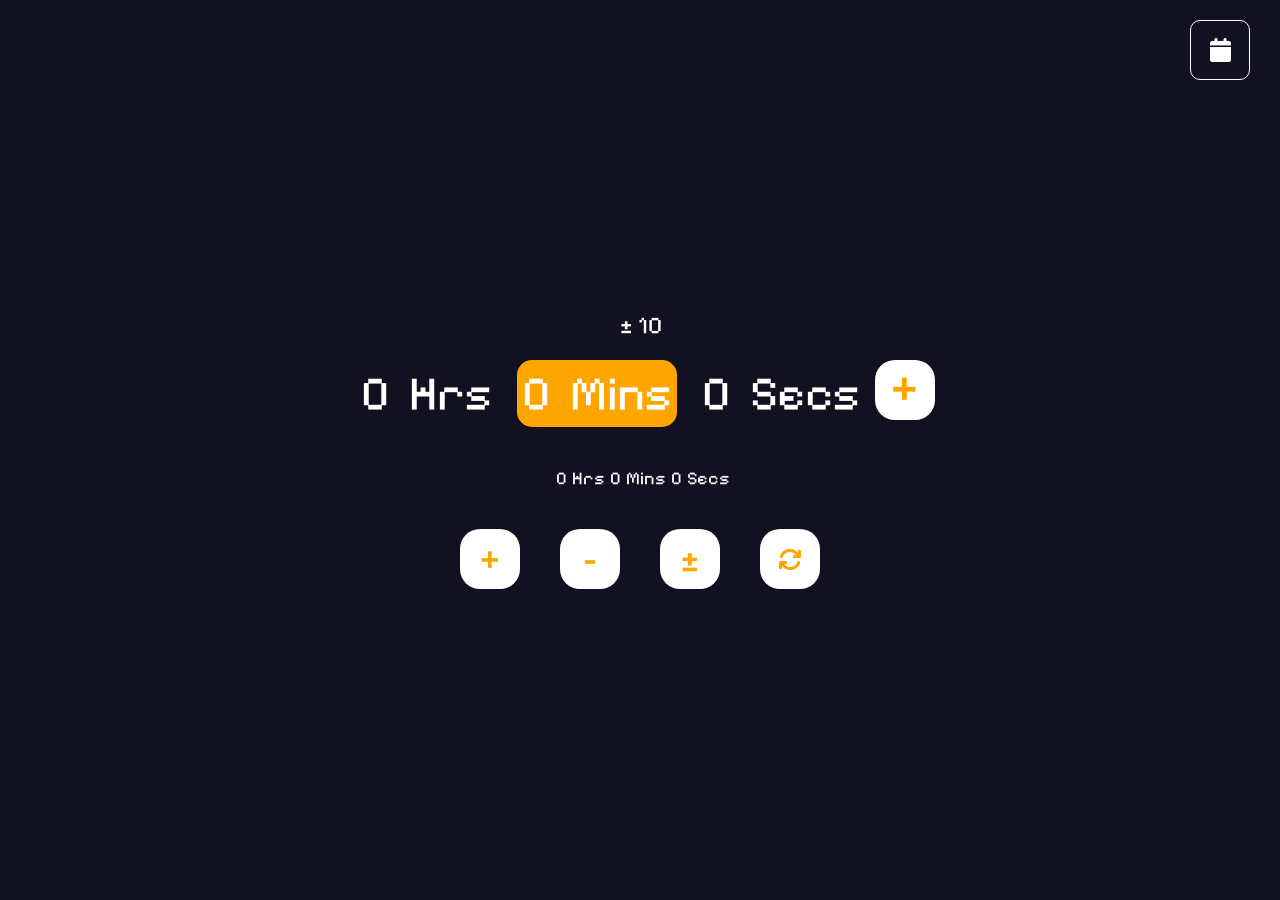
==== commit 8dd5c247: "fixed index.html" ====
--- a/index.html
+++ b/index.html
@@ -1,4 +1,336 @@
 <!DOCTYPE html>
+<html lang="en">
+<head>
+    <link rel="stylesheet" href="https://cdnjs.cloudflare.com/ajax/libs/font-awesome/6.6.0/css/all.min.css" integrity="sha512-Kc323vGBEqzTmouAECnVceyQqyqdsSiqLQISBL29aUW4U/M7pSPA/gEUZQqv1cwx4OnYxTxve5UMg5GT6L4JJg==" crossorigin="anonymous" referrerpolicy="no-referrer" />
+    <meta charset="UTF-8">
+    <meta name="viewport" content="width=device-width, initial-scale=1.0">
+    <title>Document</title>
+    <style>
+ 
+@import url('https://fonts.googleapis.com/css2?family=Pixelify+Sans:wght@400..700&display=swap');
+
+*{
+    box-sizing: border-box;
+    margin:0;
+    padding:0;
+}
+
+::selection{
+    background-color: orange;
+}
+
+::-webkit-scrollbar{
+width:4px;
+}
+::-webkit-scrollbar-track{
+    background-color: #112;
+}
+
+::-webkit-scrollbar-thumb{
+    background-color:orange;
+    border-radius: 10px;
+}
+
+::-webkit-scrollbar:hover ::-webkit-scrollbar{
+    width:8px;
+    transition:all 0.3s;
+}
+
+body{
+    background-color: #112;
+    font-family: "Pixelify Sans";
+    display: flex;
+    justify-content: center;
+ height:100vh;
+ width:100vw;
+ overflow-x: hidden;
+}
+
+.container{
+    width:80vw;
+    color:white;
+    display:flex;
+    flex-direction: column;
+ align-items: center;
+ justify-content: center;
+    padding:30px;
+    margin:20px;
+}
+
+.timer{
+    display: flex;
+    flex-direction: row;
+    font-size: 48px;
+}
+
+.total-time{
+    display: flex;
+    justify-content: center;
+    margin:40px 0;
+    font-size: 18px;
+}
+
+.select{
+    padding:5px;
+    border-radius: 15px;
+    margin:0 10px;
+    transition:all 0.25s;
+}
+
+.select:hover{
+    cursor:pointer;
+}
+
+.total-time span{
+    margin:0 5px;
+}
+
+.plus-button{
+    font-family: "Pixelify Sans";
+    display: flex;
+    justify-content: center;
+    height:60px;
+    width:60px;
+    border-radius: 20px;
+    background-color: white;
+    color:orange;
+    position: relative;
+    /* left:30px; */
+    transition: all 0.3s;
+}
+
+.plus-button:hover{
+    background-color: orange;
+    color:white;
+    transition: all 0.3s;
+    cursor: pointer;
+}
+
+.plus-button:active{
+    background-color: orangered;
+    transition:all 0.3s;
+}
+
+.plus{
+
+}
+
+.touch-controls{
+    display: flex;
+    flex-direction: column;
+    justify-content: center;
+    align-items: center;
+    width:100vw;
+}
+
+.toggle-button-container{
+    display: none;
+    flex-direction: row;
+    justify-content: center;
+    align-items: center;
+    width:inherit;
+    margin-bottom:20px;
+}
+
+.toggle-button{
+    border:2px solid white;
+    border-radius: 20px;
+    display: flex;
+    justify-content: center;
+    align-items: center;
+    height:60px;
+    width:min(400px,80vw);
+    transition:all 0.3s;
+}
+
+.toggle-button:hover{
+    cursor: pointer;
+    color:#112;
+    background-color: white;
+    transition:all 0.3s;
+}
+
+.toggle-button:active{
+    background-color: #aaa;
+    border-color: #aaa;
+}
+
+.other-controls{
+    display: flex;
+    flex-direction: row;
+    justify-content: center;
+    align-items: center;
+}
+
+.other-controls div{
+    display: flex;
+    flex-direction: row;
+    align-items: center;
+    justify-content: center;
+    margin:0 20px;
+    padding:20px;
+    font-size: 36px;
+}
+
+.increment-amount{
+    margin-top:20px;
+    position: relative;
+    bottom:20px;
+    font-size: 24px;
+}
+
+.progress{
+
+    width:100%;
+    color:white;
+    padding: 20px 0;
+    position: relative;
+    /* display: flex; */
+    flex-direction: column;
+    justify-content: flex-start;
+    overflow: auto;
+    
+}
+
+#reset{
+    display: flex;
+    font-size: 24px;
+}
+
+.tile{
+    background-color: #112;
+}
+
+.progress .tile{
+    margin:0;
+    display: flex;
+    flex-direction: column;
+    justify-content: flex-start;
+    padding:10px 0;
+    border: 1px solid white;
+    width:100%;
+    height:auto;
+    margin:auto;
+}
+
+.progress-container{
+    display: none;
+    flex-direction: column;
+    justify-content:flex-start;
+    position: absolute;
+    right:20px;
+    top:10px;
+    border:1px solid white;
+    border-radius: 10px;
+    height:auto;
+    max-height: 300px;
+    width:250px;
+    /* background-image: repeating-linear-gradient(40deg, grey 0%, grey 2.5%, white 2.5%, white 5%); */
+    backdrop-filter: blur(3px);
+    overflow: hidden;
+    z-index: 5;
+}
+
+.tile h4{
+    margin:5px;
+}
+.tile h4.day{
+    text-decoration: underline;
+}
+
+.minimize{
+    position: absolute;
+    top:-40px;
+    left:-10px;
+    padding:20px;
+    color:white;
+    font-size: 48px;
+    width:20px;
+    height:20px;
+    background-color: red;
+    
+}
+
+.minimize:hover{
+    cursor: pointer;
+}
+
+.borders{
+    height:30px;
+    width:100%;
+    background-image: repeating-linear-gradient(40deg, grey 0%, grey 2.5%, white 2.5%, white 5%);
+}
+
+#calendar-icon{
+    display: flex;
+    justify-content: center;
+    align-items: center;
+    color:white;
+    font-size: 24px;
+    border:1px solid white;
+    position:absolute;
+    top:20px;
+    right:30px;
+    width:60px;
+    height:60px;
+    border-radius: 10px;
+    padding:10px;
+    
+}
+
+#calendar-icon:hover{
+    background-color: rgb(53, 53, 97);
+    cursor: pointer;
+}
+#calendar-icon:active{
+    background-color: rgb(38, 38, 97);
+}
+
+@media only screen and (max-width: 650px){
+    .timer{
+        flex-direction: column;
+        align-items: center;
+    }
+
+    .select{
+        display: flex;
+        justify-content: flex-start;
+        align-items: center;
+        margin:0 15px;
+        width:100%;
+    }
+
+    #add{
+        margin-top:20px;
+        display: flex;
+        justify-content: center;
+        align-items: center;
+        padding:20px;
+        font-size: 24px;
+        width:auto;
+    }
+
+    .toggle-button-container{
+        display: flex;
+    }
+
+    #reset{
+        display: none;
+    }
+
+    .other-controls{
+        justify-content: space-around;
+        width:80vw;
+    }
+
+    .other-controls div{
+        margin:0;
+    }
+}
+    </style>
+</head>
+<body>
+    <!DOCTYPE html>
 <html lang="en">
 <head>
     <link rel="stylesheet" href="https://cdnjs.cloudflare.com/ajax/libs/font-awesome/6.6.0/css/all.min.css" integrity="sha512-Kc323vGBEqzTmouAECnVceyQqyqdsSiqLQISBL29aUW4U/M7pSPA/gEUZQqv1cwx4OnYxTxve5UMg5GT6L4JJg==" crossorigin="anonymous" referrerpolicy="no-referrer" />
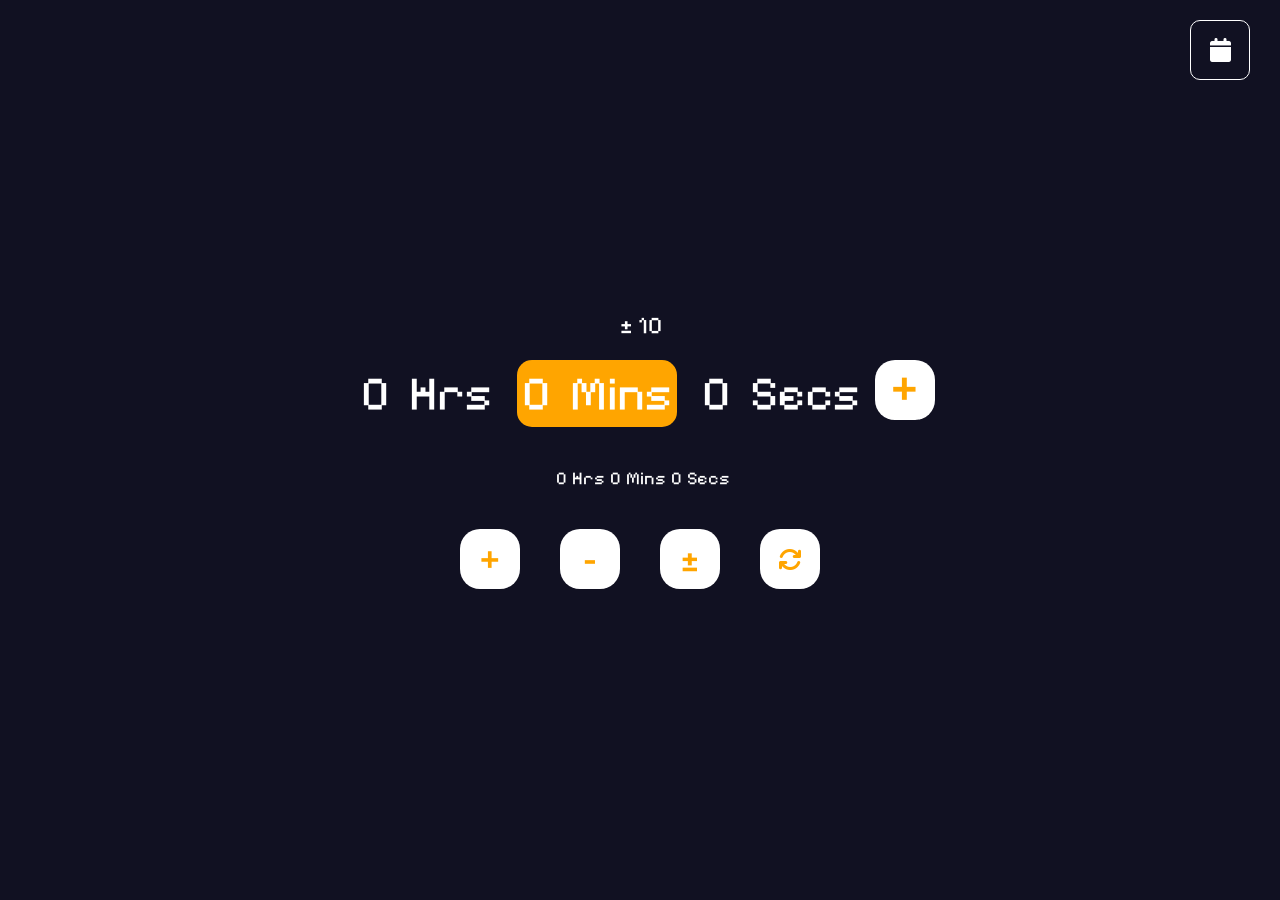
==== commit c96457a7: "fixed files" ====
--- a/index.html
+++ b/index.html
@@ -2,342 +2,11 @@
 <html lang="en">
 <head>
     <link rel="stylesheet" href="https://cdnjs.cloudflare.com/ajax/libs/font-awesome/6.6.0/css/all.min.css" integrity="sha512-Kc323vGBEqzTmouAECnVceyQqyqdsSiqLQISBL29aUW4U/M7pSPA/gEUZQqv1cwx4OnYxTxve5UMg5GT6L4JJg==" crossorigin="anonymous" referrerpolicy="no-referrer" />
+    <link rel="stylesheet" href="styles.css">
+    <link rel="icon" type="image/x-icon" href="timer_favicons/android-chrome-512x512.png">
     <meta charset="UTF-8">
     <meta name="viewport" content="width=device-width, initial-scale=1.0">
-    <title>Document</title>
-    <style>
- 
-@import url('https://fonts.googleapis.com/css2?family=Pixelify+Sans:wght@400..700&display=swap');
-
-*{
-    box-sizing: border-box;
-    margin:0;
-    padding:0;
-}
-
-::selection{
-    background-color: orange;
-}
-
-::-webkit-scrollbar{
-width:4px;
-}
-::-webkit-scrollbar-track{
-    background-color: #112;
-}
-
-::-webkit-scrollbar-thumb{
-    background-color:orange;
-    border-radius: 10px;
-}
-
-::-webkit-scrollbar:hover ::-webkit-scrollbar{
-    width:8px;
-    transition:all 0.3s;
-}
-
-body{
-    background-color: #112;
-    font-family: "Pixelify Sans";
-    display: flex;
-    justify-content: center;
- height:100vh;
- width:100vw;
- overflow-x: hidden;
-}
-
-.container{
-    width:80vw;
-    color:white;
-    display:flex;
-    flex-direction: column;
- align-items: center;
- justify-content: center;
-    padding:30px;
-    margin:20px;
-}
-
-.timer{
-    display: flex;
-    flex-direction: row;
-    font-size: 48px;
-}
-
-.total-time{
-    display: flex;
-    justify-content: center;
-    margin:40px 0;
-    font-size: 18px;
-}
-
-.select{
-    padding:5px;
-    border-radius: 15px;
-    margin:0 10px;
-    transition:all 0.25s;
-}
-
-.select:hover{
-    cursor:pointer;
-}
-
-.total-time span{
-    margin:0 5px;
-}
-
-.plus-button{
-    font-family: "Pixelify Sans";
-    display: flex;
-    justify-content: center;
-    height:60px;
-    width:60px;
-    border-radius: 20px;
-    background-color: white;
-    color:orange;
-    position: relative;
-    /* left:30px; */
-    transition: all 0.3s;
-}
-
-.plus-button:hover{
-    background-color: orange;
-    color:white;
-    transition: all 0.3s;
-    cursor: pointer;
-}
-
-.plus-button:active{
-    background-color: orangered;
-    transition:all 0.3s;
-}
-
-.plus{
-
-}
-
-.touch-controls{
-    display: flex;
-    flex-direction: column;
-    justify-content: center;
-    align-items: center;
-    width:100vw;
-}
-
-.toggle-button-container{
-    display: none;
-    flex-direction: row;
-    justify-content: center;
-    align-items: center;
-    width:inherit;
-    margin-bottom:20px;
-}
-
-.toggle-button{
-    border:2px solid white;
-    border-radius: 20px;
-    display: flex;
-    justify-content: center;
-    align-items: center;
-    height:60px;
-    width:min(400px,80vw);
-    transition:all 0.3s;
-}
-
-.toggle-button:hover{
-    cursor: pointer;
-    color:#112;
-    background-color: white;
-    transition:all 0.3s;
-}
-
-.toggle-button:active{
-    background-color: #aaa;
-    border-color: #aaa;
-}
-
-.other-controls{
-    display: flex;
-    flex-direction: row;
-    justify-content: center;
-    align-items: center;
-}
-
-.other-controls div{
-    display: flex;
-    flex-direction: row;
-    align-items: center;
-    justify-content: center;
-    margin:0 20px;
-    padding:20px;
-    font-size: 36px;
-}
-
-.increment-amount{
-    margin-top:20px;
-    position: relative;
-    bottom:20px;
-    font-size: 24px;
-}
-
-.progress{
-
-    width:100%;
-    color:white;
-    padding: 20px 0;
-    position: relative;
-    /* display: flex; */
-    flex-direction: column;
-    justify-content: flex-start;
-    overflow: auto;
-    
-}
-
-#reset{
-    display: flex;
-    font-size: 24px;
-}
-
-.tile{
-    background-color: #112;
-}
-
-.progress .tile{
-    margin:0;
-    display: flex;
-    flex-direction: column;
-    justify-content: flex-start;
-    padding:10px 0;
-    border: 1px solid white;
-    width:100%;
-    height:auto;
-    margin:auto;
-}
-
-.progress-container{
-    display: none;
-    flex-direction: column;
-    justify-content:flex-start;
-    position: absolute;
-    right:20px;
-    top:10px;
-    border:1px solid white;
-    border-radius: 10px;
-    height:auto;
-    max-height: 300px;
-    width:250px;
-    /* background-image: repeating-linear-gradient(40deg, grey 0%, grey 2.5%, white 2.5%, white 5%); */
-    backdrop-filter: blur(3px);
-    overflow: hidden;
-    z-index: 5;
-}
-
-.tile h4{
-    margin:5px;
-}
-.tile h4.day{
-    text-decoration: underline;
-}
-
-.minimize{
-    position: absolute;
-    top:-40px;
-    left:-10px;
-    padding:20px;
-    color:white;
-    font-size: 48px;
-    width:20px;
-    height:20px;
-    background-color: red;
-    
-}
-
-.minimize:hover{
-    cursor: pointer;
-}
-
-.borders{
-    height:30px;
-    width:100%;
-    background-image: repeating-linear-gradient(40deg, grey 0%, grey 2.5%, white 2.5%, white 5%);
-}
-
-#calendar-icon{
-    display: flex;
-    justify-content: center;
-    align-items: center;
-    color:white;
-    font-size: 24px;
-    border:1px solid white;
-    position:absolute;
-    top:20px;
-    right:30px;
-    width:60px;
-    height:60px;
-    border-radius: 10px;
-    padding:10px;
-    
-}
-
-#calendar-icon:hover{
-    background-color: rgb(53, 53, 97);
-    cursor: pointer;
-}
-#calendar-icon:active{
-    background-color: rgb(38, 38, 97);
-}
-
-@media only screen and (max-width: 650px){
-    .timer{
-        flex-direction: column;
-        align-items: center;
-    }
-
-    .select{
-        display: flex;
-        justify-content: flex-start;
-        align-items: center;
-        margin:0 15px;
-        width:100%;
-    }
-
-    #add{
-        margin-top:20px;
-        display: flex;
-        justify-content: center;
-        align-items: center;
-        padding:20px;
-        font-size: 24px;
-        width:auto;
-    }
-
-    .toggle-button-container{
-        display: flex;
-    }
-
-    #reset{
-        display: none;
-    }
-
-    .other-controls{
-        justify-content: space-around;
-        width:80vw;
-    }
-
-    .other-controls div{
-        margin:0;
-    }
-}
-    </style>
-</head>
-<body>
-    <!DOCTYPE html>
-<html lang="en">
-<head>
-    <link rel="stylesheet" href="https://cdnjs.cloudflare.com/ajax/libs/font-awesome/6.6.0/css/all.min.css" integrity="sha512-Kc323vGBEqzTmouAECnVceyQqyqdsSiqLQISBL29aUW4U/M7pSPA/gEUZQqv1cwx4OnYxTxve5UMg5GT6L4JJg==" crossorigin="anonymous" referrerpolicy="no-referrer" />
-    <link rel="stylesheet" href="styles.css">
-    <meta charset="UTF-8">
-    <meta name="viewport" content="width=device-width, initial-scale=1.0">
-    <title>Document</title>
+    <title>Study Timer</title>
 </head>
 <body>
     <div id="calendar-icon">
@@ -426,284 +95,5 @@
      </audio>
      
     <script src="index.js"></script> 
-
-<script>
-    let hrs = document.getElementById('hrs');
-let mins = document.getElementById('mins');
-let secs = document.getElementById('secs');
-let totalHrs = document.getElementById('total-hrs');
-let totalMins = document.getElementById('total-mins');
-let totalSecs = document.getElementById('total-secs');
-let amount = document.getElementById('amount');
-let changeFactorHrs = 1;
-let changeFactorMins = 10;
-let changeFactorSecs = 10;
-let incrMode = 0;
-let changeFactor = changeFactorMins;
-let select = [hrs,mins,secs];
-let activeField = mins.id;
-let selectIndex = 1;
-let currAmount = changeFactorMins;
-let progress = document.getElementById('progress');
-let progressContainer = document.getElementsByClassName('progress-container')[0];
-let date = new Date();
-let today = generateDate(date);
-let showProgress = false;
-
-initTiles();
-console.log(localStorage);
-let totalDuration = (localStorage.getItem("current"))?(localStorage.getItem("current").split(',')):(localStorage.setItem("current","0,0,0"),['0','0','0']);
-[totalHrs.innerHTML,totalMins.innerHTML,totalSecs.innerHTML] = [...totalDuration];
-if(localStorage.getItem('current_date') === null)
-    localStorage.setItem("current_date",`${today}`);
-if(today != localStorage.getItem("current_date")){
-    console.log("new entry");
-    localStorage.setItem(`${localStorage.getItem("current_date")}`,`${localStorage.getItem("current")}`);
-    initTiles();
-    localStorage.setItem("current","0,0,0");
-    localStorage.setItem("current_date",`${today}`);
-    [totalHrs.innerHTML,totalMins.innerHTML,totalSecs.innerHTML] = ['0','0','0'];
-}
-
-amount.innerHTML = changeFactorMins;
-
-    document.getElementsByClassName('select')[1].style.backgroundColor="orange";
-
-
-    function generateDate(date){
-        let year = date.getFullYear();
-        let month = (date.getMonth()+1).toString().padStart(2,'0');
-        let day = (date.getDate()).toString().padStart(2,'0');
-        let dayName = date.toLocaleDateString('en-US',{weekday:'short'});
-        return `_${day}-${month}-${year}-${dayName}`;
-    }
-
-    function clearSelection(){
-        document.querySelectorAll('.select').forEach((field)=>{
-            field.style.backgroundColor="";
-        });
-    }
-
-    function selectField(i){
-        playKeyPress(switchKeySound);
-        clearSelection();
-        
-        activeField = document.getElementsByClassName('select')[i].children[0].id;
-        document.getElementsByClassName('select')[i].style.backgroundColor="orange";
-        if(activeField == "hrs"){
-            changeFactor = changeFactorHrs;
-        }
-        if(activeField == "mins"){
-            changeFactor = changeFactorMins;
-        }
-        if(activeField == "secs"){
-            changeFactor = changeFactorSecs;
-        }
-        setAmount();
-    }
-
-    function toggle(){
-        playKeyPress(toggleKeySound);
-        incrMode = !incrMode;
-        setAmount();
-    }
-
-    function reset(){
-        playKeyPress(resetKeySound);
-        document.getElementById(activeField).innerHTML = `${0}&nbsp;`;
-    }
-
-    function setAmount(){
-        if(incrMode){
-            amount.innerHTML = "1";
-            return;
-        }
-        if(activeField == "hrs"){
-            amount.innerHTML = changeFactorHrs;
-        }
-        if(activeField == "mins"){
-            amount.innerHTML = changeFactorMins;
-        }
-        if(activeField == "secs"){
-            amount.innerHTML = changeFactorSecs;
-        }
-    }
-
-    function plus(){
-        playKeyPress(changeKeySound);
-        let val = parseInt(document.getElementById(activeField).innerHTML);
-        document.getElementById(activeField).innerHTML = `${(val + (incrMode?1:changeFactor))%60}&nbsp;`;
-    }
-
-    function minus(){
-        playKeyPress(changeKeySound);
-        let val = parseInt(document.getElementById(activeField).innerHTML);
-        if((val - (incrMode?1:changeFactor)) >= 0)
-        document.getElementById(activeField).innerHTML = `${val - (incrMode?1:changeFactor)}&nbsp;`;
-    }
-
-    function updateTimer(hrs,mins,secs){
-        let _secs = (parseInt(totalSecs.innerHTML))+secs;
-        let _mins = (parseInt(totalMins.innerHTML))+mins;
-        let _hrs = (parseInt(totalHrs.innerHTML))+hrs;
-        totalHrs.innerHTML = _hrs + parseInt(_mins/60);
-        totalMins.innerHTML =  _mins%60+ parseInt(_secs/60);
-        totalSecs.innerHTML = _secs%60;
-        localStorage.setItem("current",`${totalHrs.innerHTML},${totalMins.innerHTML},${totalSecs.innerHTML}`);
-    }
-
-    function playKeyPress(keySound){
-        let keyPress = document.getElementById(`key-press-${keySound}`);
-        keyPress.currentTime = 0;
-        keyPress.play();
-    }
-
-    function sendUpdate(){
-        playKeyPress(enterKeySound);
-        let _hrs = parseInt(hrs.innerHTML);
-        let _mins = parseInt(mins.innerHTML);
-        let _secs = parseInt(secs.innerHTML);
-        updateTimer(_hrs,_mins,_secs);
-    }
-
-    function resetValues(){
-        playKeyPress(resetKeySound);
-        for(let i=0;i<3;i++)
-            document.getElementsByClassName('select')[i].children[0].innerHTML = `${0}&nbsp;`;
-        incrMode = 0;
-        setAmount();
-    }
-
-    function initTiles(){
-        progress.innerHTML = "";
-        let keys = Object.keys(localStorage);
-        keys.sort();
-        for(let i=0;i<keys.length;i++){
-            let key = keys[i];
-            if(key[0] == "_"){
-                generateTile(key);
-            }
-        }
-    }
-    
-    function generateTile(date){
-        let current = localStorage.getItem(`${date}`).split(',');
-        date = date.substr(1).split('-');
-        let month = new Date(parseInt(date[2]),parseInt(date[1])-1);
-        month = month.toLocaleDateString('en-US',{month:'short'});
-        progress.insertAdjacentHTML('beforeend',`
-            <div class="tile">
-            <h4 class="day">${date[3]}, ${date[0]} ${month} ${date[2]} </h4>
-            <h4 class="duration">${current[0]}Hrs ${current[1]}Mins ${current[2]}Secs</h4>
-            </div>
-            `);        
-    }
-
-
-document.getElementById('plus').addEventListener('click',plus);
-document.getElementById('minus').addEventListener('click',minus);
-document.getElementById('toggle-button').addEventListener('click',toggle);
-document.getElementById('toggle').addEventListener('click',toggle);
-document.getElementById('reset').addEventListener('click',reset);
-document.getElementById('calendar-icon').addEventListener('click',()=>{
-    playKeyPress(switchKeySound);
-    progressContainer.style.display="flex";
-    document.getElementById('calendar-icon').style.display="none";
-});
-
-document.getElementById('minimize').addEventListener('click',()=>{
-    playKeyPress(switchKeySound);
-    progressContainer.style.display="none";
-    document.getElementById('calendar-icon').style.display="flex";
-})
-    
-document.getElementById('add').addEventListener('click',()=>{
-    sendUpdate();
-    resetValues();
-});
-document.querySelectorAll('.select').forEach((field)=>{
-    
-    field.addEventListener('click',()=>{
-        clearSelection();
-        selectField(field.getAttribute('index'));
-    });
-});
-document.body.addEventListener('keydown',(e)=>{
-    let key = e.key;
-    // e.preventDefault();
-    
-    if(e.ctrlKey && key == "r"){
-        resetValues();
-    }
-
-    if(key == "r"){
-        reset();
-    }
-
-    if(key == "e"){
-        toggle();
-         
-    }
-
-    if(key == "ArrowRight"){
-        
-        selectIndex = (selectIndex+1)%3;
-        selectField(selectIndex);
-    }
-    if(key == "ArrowLeft"){
-        
-        selectIndex = (selectIndex-1 + 3)%3;
-        selectField(selectIndex);
-    }
-    
-    if(key == "d"){
-        plus();
-         
-    }
-    if(key == "s"){
-        minus();
-         
-    }
-
-    if(key == "Enter"){
-        
-        sendUpdate();
-        resetValues();
-    }
-});
-
-window.addEventListener('load',()=>{
-    if(window.innerWidth <= 700){
-        document.getElementById('add').innerHTML = "+ Add Duration";
-    } else {
-        document.getElementById('add').innerHTML = "+";
-    }
-})
-
-window.addEventListener('resize',()=>{
-    if(window.innerWidth <= 700){
-        document.getElementById('add').innerHTML = "+ Add Duration";
-    } else {
-        document.getElementById('add').innerHTML = "+";
-    }
-})
-
-//Water alarm
-
-let waterAlarm = document.getElementById('water-alarm');
-let time = (1000) * 60 * 60;
-// time = 10000;
-setInterval(() => {
-    waterAlarm.play();
-}, time);
-
-
-// Key press sounds 
-let enterKeySound = 1;
-let changeKeySound = 3;
-let resetKeySound = 4;
-let toggleKeySound = 6;
-let switchKeySound = 7;
-</script> 
 </body>
-</html>+</html>
--- a/styles.css
+++ b/styles.css
@@ -0,0 +1,321 @@
+
+@import url('https://fonts.googleapis.com/css2?family=Pixelify+Sans:wght@400..700&display=swap');
+
+*{
+    box-sizing: border-box;
+    margin:0;
+    padding:0;
+}
+
+::selection{
+    background-color: orange;
+}
+
+::-webkit-scrollbar{
+width:4px;
+}
+::-webkit-scrollbar-track{
+    background-color: #112;
+}
+
+::-webkit-scrollbar-thumb{
+    background-color:orange;
+    border-radius: 10px;
+}
+
+::-webkit-scrollbar:hover ::-webkit-scrollbar{
+    width:8px;
+    transition:all 0.3s;
+}
+
+body{
+    background-color: #112;
+    font-family: "Pixelify Sans";
+    display: flex;
+    justify-content: center;
+ height:100vh;
+ width:100vw;
+ overflow-x: hidden;
+}
+
+.container{
+    width:80vw;
+    color:white;
+    display:flex;
+    flex-direction: column;
+ align-items: center;
+ justify-content: center;
+    padding:30px;
+    margin:20px;
+}
+
+.timer{
+    display: flex;
+    flex-direction: row;
+    font-size: 48px;
+}
+
+.total-time{
+    display: flex;
+    justify-content: center;
+    margin:40px 0;
+    font-size: 18px;
+}
+
+.select{
+    padding:5px;
+    border-radius: 15px;
+    margin:0 10px;
+    transition:all 0.25s;
+}
+
+.select:hover{
+    cursor:pointer;
+}
+
+.total-time span{
+    margin:0 5px;
+}
+
+.plus-button{
+    font-family: "Pixelify Sans";
+    display: flex;
+    justify-content: center;
+    height:60px;
+    width:60px;
+    border-radius: 20px;
+    background-color: white;
+    color:orange;
+    position: relative;
+    /* left:30px; */
+    transition: all 0.3s;
+}
+
+.plus-button:hover{
+    background-color: orange;
+    color:white;
+    transition: all 0.3s;
+    cursor: pointer;
+}
+
+.plus-button:active{
+    background-color: orangered;
+    transition:all 0.3s;
+}
+
+.plus{
+
+}
+
+.touch-controls{
+    display: flex;
+    flex-direction: column;
+    justify-content: center;
+    align-items: center;
+    width:100vw;
+}
+
+.toggle-button-container{
+    display: none;
+    flex-direction: row;
+    justify-content: center;
+    align-items: center;
+    width:inherit;
+    margin-bottom:20px;
+}
+
+.toggle-button{
+    border:2px solid white;
+    border-radius: 20px;
+    display: flex;
+    justify-content: center;
+    align-items: center;
+    height:60px;
+    width:min(400px,80vw);
+    transition:all 0.3s;
+}
+
+.toggle-button:hover{
+    cursor: pointer;
+    color:#112;
+    background-color: white;
+    transition:all 0.3s;
+}
+
+.toggle-button:active{
+    background-color: #aaa;
+    border-color: #aaa;
+}
+
+.other-controls{
+    display: flex;
+    flex-direction: row;
+    justify-content: center;
+    align-items: center;
+}
+
+.other-controls div{
+    display: flex;
+    flex-direction: row;
+    align-items: center;
+    justify-content: center;
+    margin:0 20px;
+    padding:20px;
+    font-size: 36px;
+}
+
+.increment-amount{
+    margin-top:20px;
+    position: relative;
+    bottom:20px;
+    font-size: 24px;
+}
+
+.progress{
+
+    width:100%;
+    color:white;
+    padding: 20px 0;
+    position: relative;
+    /* display: flex; */
+    flex-direction: column;
+    justify-content: flex-start;
+    overflow: auto;
+    
+}
+
+#reset{
+    display: flex;
+    font-size: 24px;
+}
+
+.tile{
+    background-color: #112;
+}
+
+.progress .tile{
+    margin:0;
+    display: flex;
+    flex-direction: column;
+    justify-content: flex-start;
+    padding:10px 0;
+    border: 1px solid white;
+    width:100%;
+    height:auto;
+    margin:auto;
+}
+
+.progress-container{
+    display: none;
+    flex-direction: column;
+    justify-content:flex-start;
+    position: absolute;
+    right:20px;
+    top:10px;
+    border:1px solid white;
+    border-radius: 10px;
+    height:auto;
+    max-height: 300px;
+    width:250px;
+    /* background-image: repeating-linear-gradient(40deg, grey 0%, grey 2.5%, white 2.5%, white 5%); */
+    backdrop-filter: blur(3px);
+    overflow: hidden;
+    z-index: 5;
+}
+
+.tile h4{
+    margin:5px;
+}
+.tile h4.day{
+    text-decoration: underline;
+}
+
+.minimize{
+    position: absolute;
+    top:-40px;
+    left:-10px;
+    padding:20px;
+    color:white;
+    font-size: 48px;
+    width:20px;
+    height:20px;
+    background-color: red;
+    
+}
+
+.minimize:hover{
+    cursor: pointer;
+}
+
+.borders{
+    height:30px;
+    width:100%;
+    background-image: repeating-linear-gradient(40deg, grey 0%, grey 2.5%, white 2.5%, white 5%);
+}
+
+#calendar-icon{
+    display: flex;
+    justify-content: center;
+    align-items: center;
+    color:white;
+    font-size: 24px;
+    border:1px solid white;
+    position:absolute;
+    top:20px;
+    right:30px;
+    width:60px;
+    height:60px;
+    border-radius: 10px;
+    padding:10px;
+    
+}
+
+#calendar-icon:hover{
+    background-color: rgb(53, 53, 97);
+    cursor: pointer;
+}
+#calendar-icon:active{
+    background-color: rgb(38, 38, 97);
+}
+
+@media only screen and (max-width: 650px){
+    .timer{
+        flex-direction: column;
+        align-items: center;
+    }
+
+    .select{
+        display: flex;
+        justify-content: flex-start;
+        align-items: center;
+        margin:0 15px;
+        width:100%;
+    }
+
+    #add{
+        margin-top:20px;
+        display: flex;
+        justify-content: center;
+        align-items: center;
+        padding:20px;
+        font-size: 24px;
+        width:auto;
+    }
+
+    .toggle-button-container{
+        display: flex;
+    }
+
+    #reset{
+        display: none;
+    }
+
+    .other-controls{
+        justify-content: space-around;
+        width:80vw;
+    }
+
+    .other-controls div{
+        margin:0;
+    }
+}
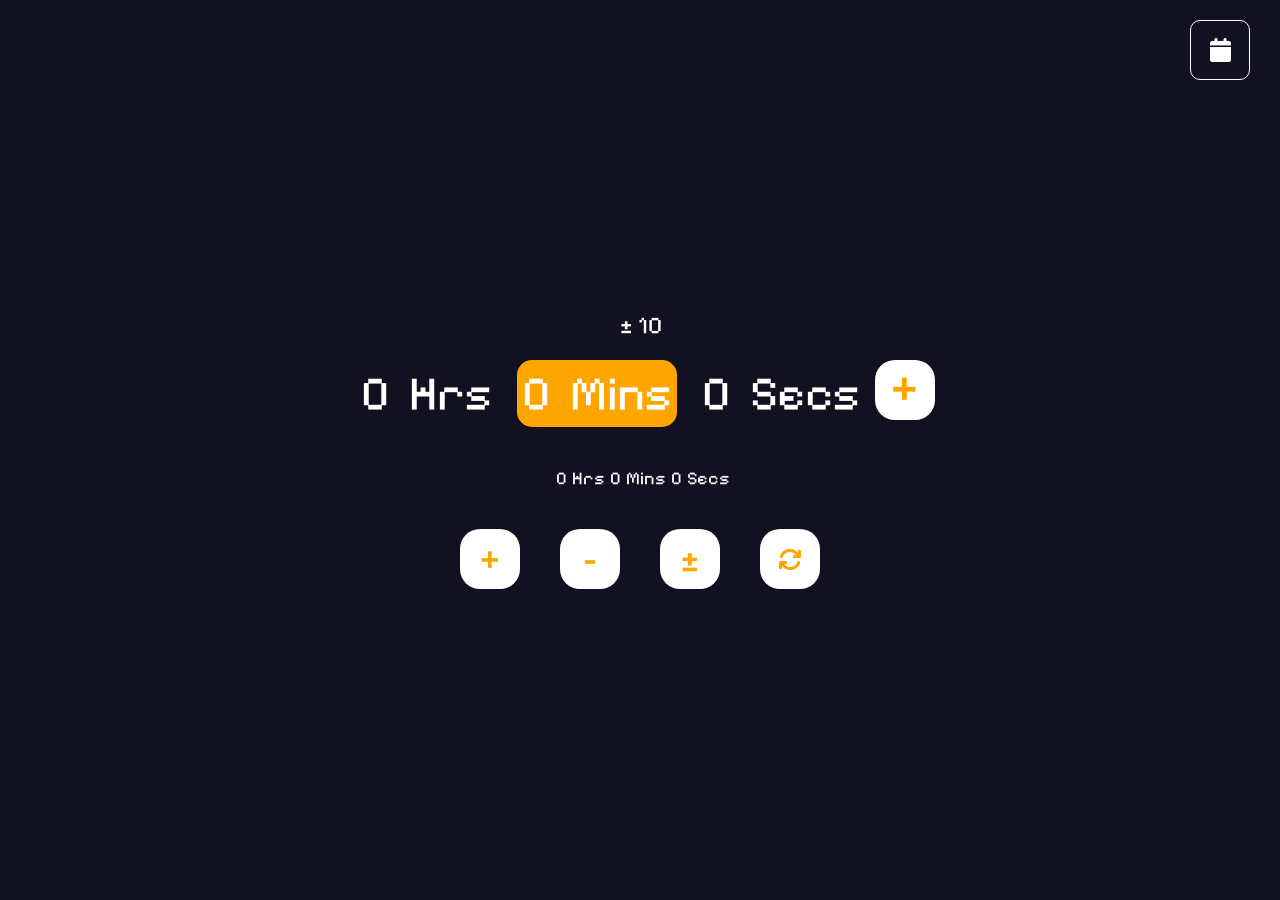
==== commit 6f1a8334: "Created PWA" ====
--- a/index.html
+++ b/index.html
@@ -4,6 +4,7 @@
     <link rel="stylesheet" href="https://cdnjs.cloudflare.com/ajax/libs/font-awesome/6.6.0/css/all.min.css" integrity="sha512-Kc323vGBEqzTmouAECnVceyQqyqdsSiqLQISBL29aUW4U/M7pSPA/gEUZQqv1cwx4OnYxTxve5UMg5GT6L4JJg==" crossorigin="anonymous" referrerpolicy="no-referrer" />
     <link rel="stylesheet" href="styles.css">
     <link rel="icon" type="image/x-icon" href="timer_favicons/android-chrome-512x512.png">
+    <link rel="manifest" href="/manifest.json">
     <meta charset="UTF-8">
     <meta name="viewport" content="width=device-width, initial-scale=1.0">
     <title>Study Timer</title>
@@ -94,6 +95,6 @@
         <source src="key_press_7.mp3" type="audio/ogg">
      </audio>
      
-    <script src="index.js"></script> 
+    <script src="index.js" defer></script> 
 </body>
 </html>
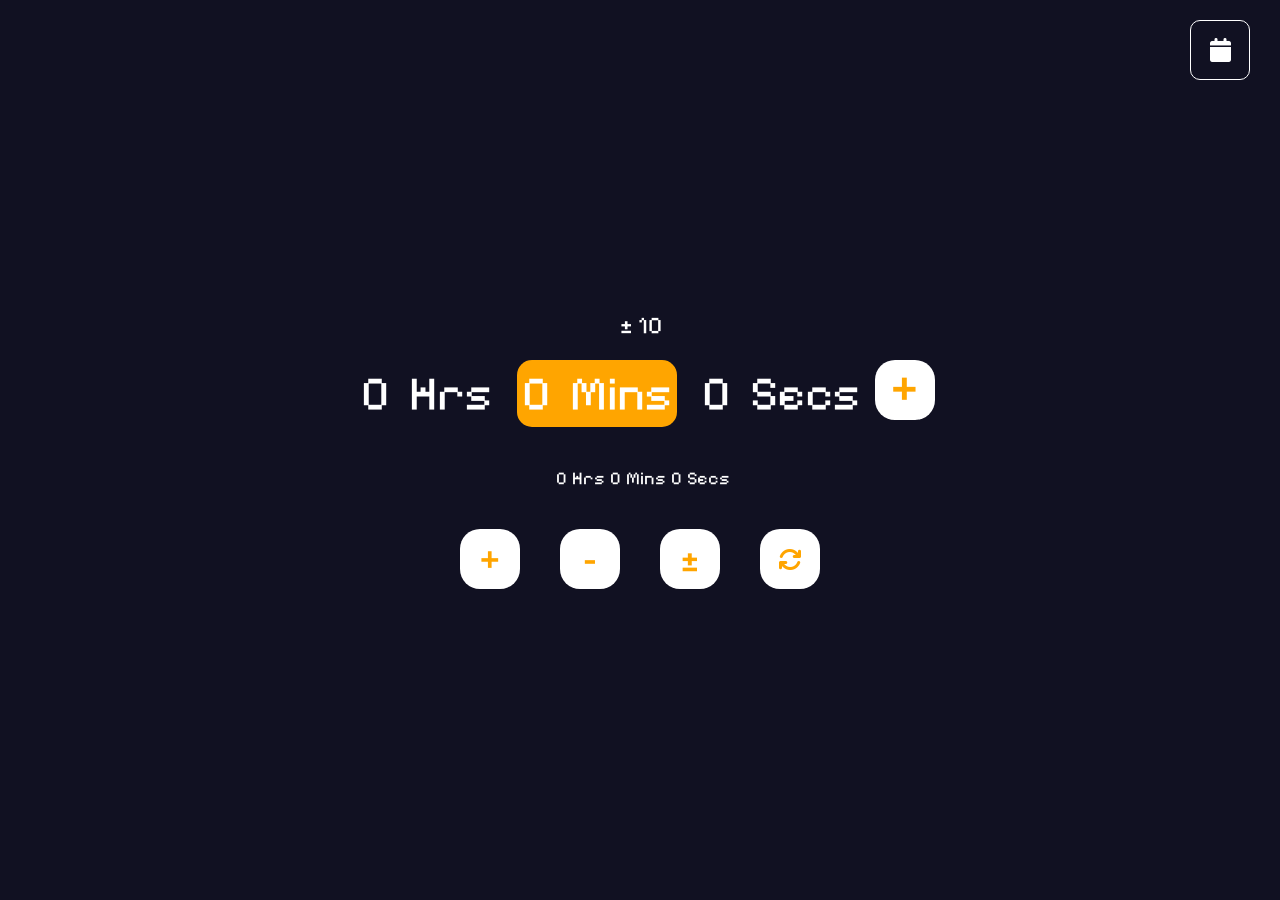
==== commit 7d8e2a45: "fixed manifest file" ====
--- a/index.html
+++ b/index.html
@@ -1,10 +1,10 @@
 <!DOCTYPE html>
 <html lang="en">
 <head>
+    <link rel="manifest" href="manifest.json">
     <link rel="stylesheet" href="https://cdnjs.cloudflare.com/ajax/libs/font-awesome/6.6.0/css/all.min.css" integrity="sha512-Kc323vGBEqzTmouAECnVceyQqyqdsSiqLQISBL29aUW4U/M7pSPA/gEUZQqv1cwx4OnYxTxve5UMg5GT6L4JJg==" crossorigin="anonymous" referrerpolicy="no-referrer" />
     <link rel="stylesheet" href="styles.css">
     <link rel="icon" type="image/x-icon" href="timer_favicons/android-chrome-512x512.png">
-    <link rel="manifest" href="/manifest.json">
     <meta charset="UTF-8">
     <meta name="viewport" content="width=device-width, initial-scale=1.0">
     <title>Study Timer</title>
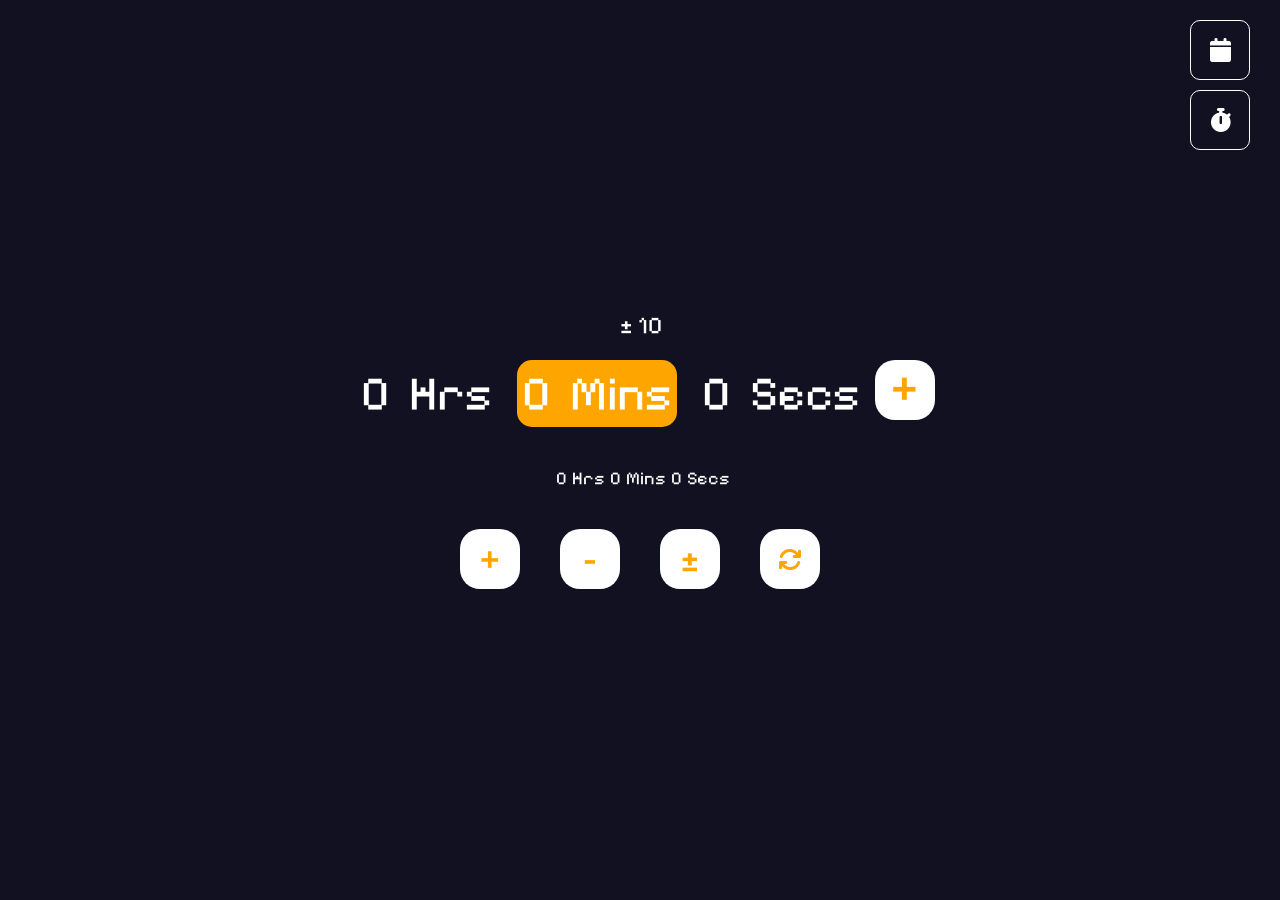
==== commit 7e510ca7: "added new stopwatch" ====
--- a/index.html
+++ b/index.html
@@ -1,7 +1,6 @@
 <!DOCTYPE html>
 <html lang="en">
 <head>
-    <link rel="manifest" href="manifest.json">
     <link rel="stylesheet" href="https://cdnjs.cloudflare.com/ajax/libs/font-awesome/6.6.0/css/all.min.css" integrity="sha512-Kc323vGBEqzTmouAECnVceyQqyqdsSiqLQISBL29aUW4U/M7pSPA/gEUZQqv1cwx4OnYxTxve5UMg5GT6L4JJg==" crossorigin="anonymous" referrerpolicy="no-referrer" />
     <link rel="stylesheet" href="styles.css">
     <link rel="icon" type="image/x-icon" href="timer_favicons/android-chrome-512x512.png">
@@ -10,8 +9,11 @@
     <title>Study Timer</title>
 </head>
 <body>
-    <div id="calendar-icon">
+    <div id="calendar-icon" class="icon">
         <i class="fa fa-calendar" aria-hidden="true"></i>
+    </div>
+    <div id="stopwatch-icon" class="icon">
+        <i class="fa-solid fa-stopwatch"></i>
     </div>
     <div class="progress-container">
         <div id="minimize" class="minimize">-</div>
@@ -37,7 +39,7 @@
         </div>
         <div class="borders"></div>
     </div>
-    <div class="container">
+    <div id="container" class="container">
         <div class="increment-amount">± <span id="amount"></span></div>
         <div class="timer">
             <span class="select" index="0"><span id="hrs">0&nbsp;</span> Hrs </span> <span class="select" index="1"><span id="mins">0&nbsp;</span> Mins </span> <span class="select" index="2"><span id="secs">0&nbsp;</span> Secs</span>
@@ -60,10 +62,34 @@
 </div>
     </div>
 
+    <div id="stopwatch-container" class="stopwatch-container container hide">
+        <!-- <h1>Stopwatch Container</h1> -->
+        <div id="stopwatch-timer-container">
+            <div id="stopwatch-timer" class="stopwatch-timer-container">
+                <span id='stopwatch-hrs'>00</span>:
+                <span id='stopwatch-mins'>00</span>:
+                <span id='stopwatch-secs'>00</span>
+            </div>
+                
+                
+                <div id="milli-secs" class="milli-secs">.00</div>
+            </div>
+<div class="stopwatch-controls">
+
+    <div id="play-stopwatch-icon" class="icon stopwatch-icon">
+        <i id='play-stopwatch-fa-icon' class="fa-solid fa-play"></i>
+    </div>
+    <div id="reset-stopwatch-icon" class="icon stopwatch-icon">
+        <i class="fa fa-refresh" aria-hidden="true"></i>
+    </div>
+</div>
+
+    </div>
+
     
     <!-- Water Alarm -->
     <audio id="water-alarm">
-        <source src="pouring_water_short.mp3" type="audio/ogg">
+        <source src="USB Connection Sound Effects [Free Audio].mp3" type="audio/ogg">
     </audio>
 
     <!-- Key Press Sounds -->
@@ -95,6 +121,6 @@
         <source src="key_press_7.mp3" type="audio/ogg">
      </audio>
      
-    <script src="index.js" defer></script> 
+    <script src="index.js"></script> 
 </body>
 </html>
--- a/styles.css
+++ b/styles.css
@@ -253,35 +253,105 @@
     background-image: repeating-linear-gradient(40deg, grey 0%, grey 2.5%, white 2.5%, white 5%);
 }
 
-#calendar-icon{
+.icon{
     display: flex;
     justify-content: center;
     align-items: center;
     color:white;
     font-size: 24px;
     border:1px solid white;
-    position:absolute;
-    top:20px;
-    right:30px;
     width:60px;
     height:60px;
     border-radius: 10px;
     padding:10px;
-    
-}
-
-#calendar-icon:hover{
+}
+
+#calendar-icon{
+    position:absolute;
+    top:20px;
+    right:30px;
+}
+
+#stopwatch-icon{
+    position:absolute;
+    top: 90px;
+    right:30px;
+}
+
+.icon:hover{
     background-color: rgb(53, 53, 97);
     cursor: pointer;
 }
-#calendar-icon:active{
+.icon:active{
     background-color: rgb(38, 38, 97);
+}
+
+.hide{
+    display:none;
+}
+
+.selected{
+    background-color: rgb(49, 49, 119);
+}
+
+.stopwatch-container{
+    position: relative;
+    font-size: 6em;
+    justify-content: center;
+    align-items: center;    
+    /* border:1px solid white; */
+}
+
+.stopwatch-controls{
+    display: flex;
+    flex-direction: row;
+    position: absolute;
+    bottom:20px;
+}
+
+.stopwatch-controls .icon{
+    margin:0 5px;
+}
+
+#stopwatch-timer-container{
+    /* border: 1px solid white; */
+    display: flex;
+    justify-content: center;
+    height:auto;
+    position: relative;
+    width: 100%;
+    display: flex;
+    flex-direction: row;
+}
+
+.stopwatch-timer{
+    position: relative;
+    display: flex;
+    flex-direction: row;
+    width:80%;
+    justify-content: flex-end;
+    align-items: flex-end;
+}
+.milli-secs{
+    display: flex;
+    align-items: flex-end;
+    font-size: 0.5em;
+    width:20%;
+    transform: translateY(-15px);
 }
 
 @media only screen and (max-width: 650px){
     .timer{
         flex-direction: column;
         align-items: center;
+    }
+
+    .stopwatch-container{
+        font-size: 3em;
+    }
+
+    .milli-secs{
+        transform: translateY(-7px);
     }
 
     .select{
